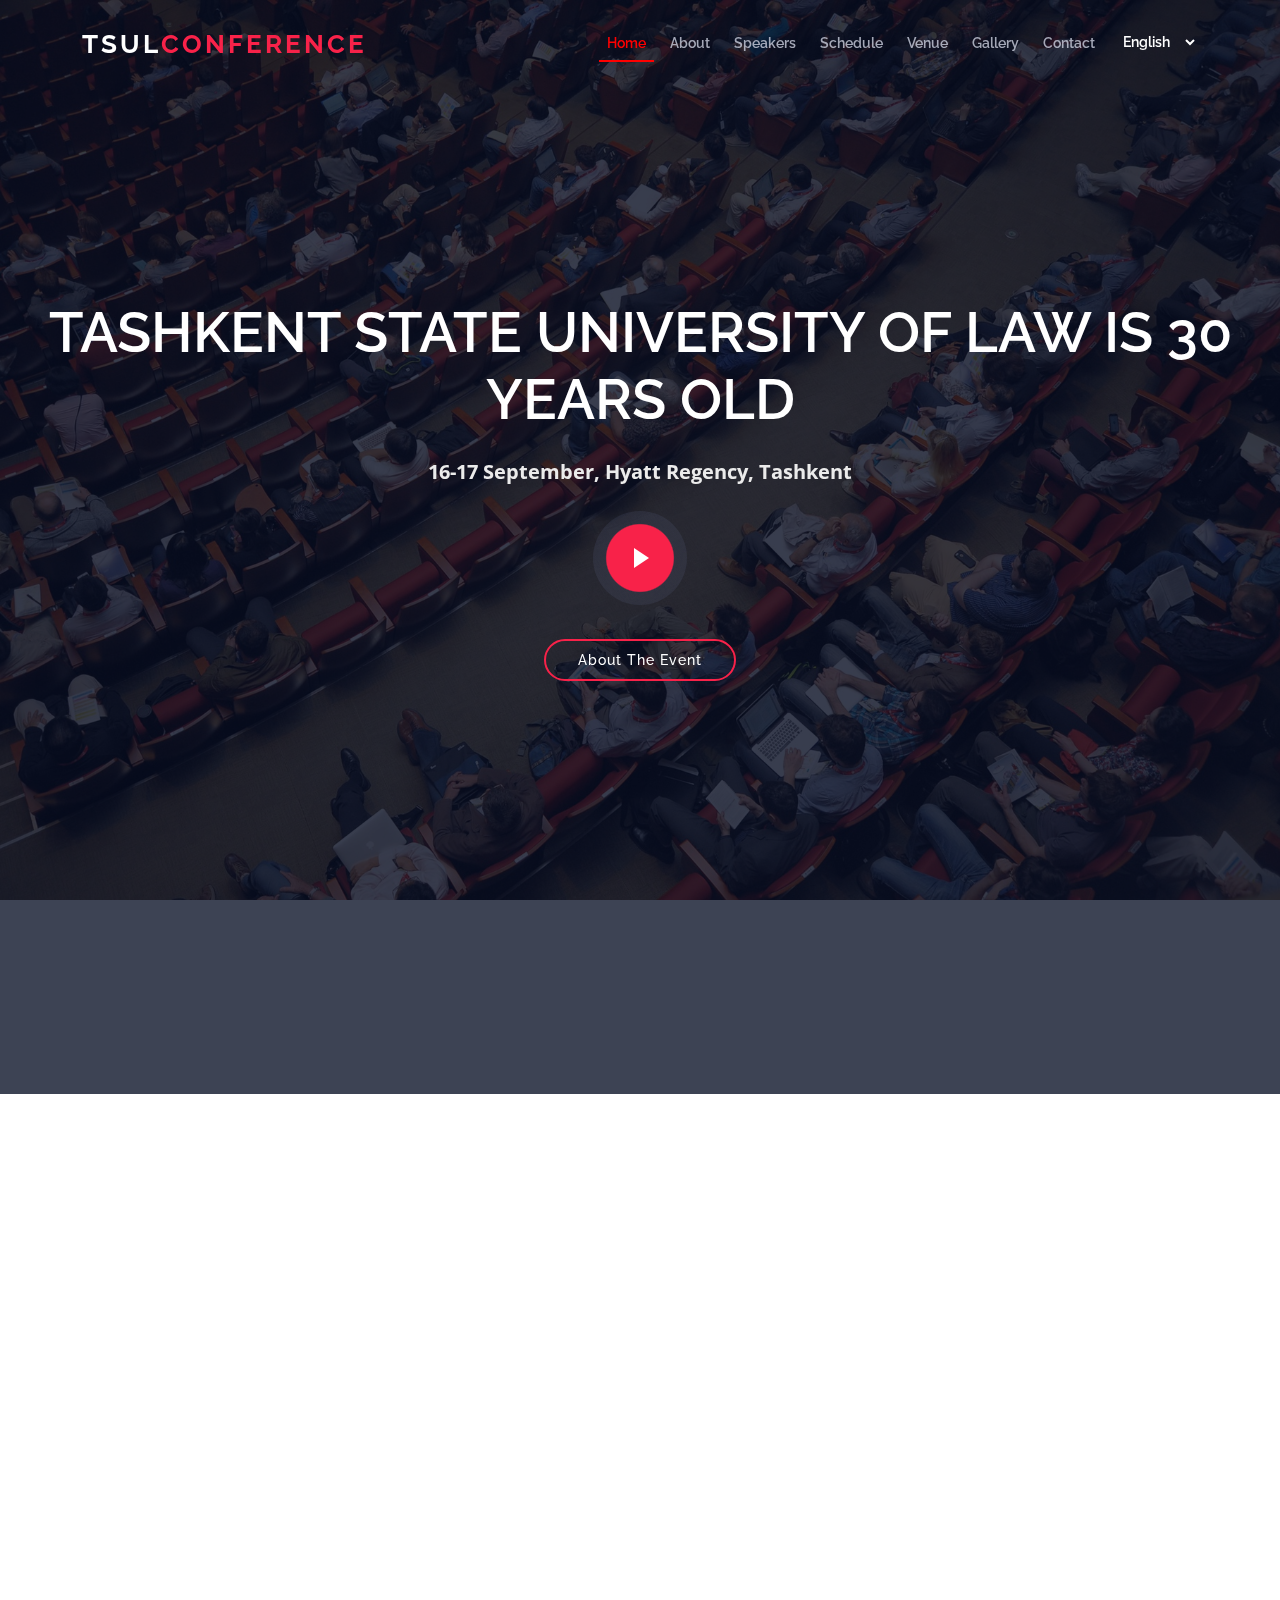
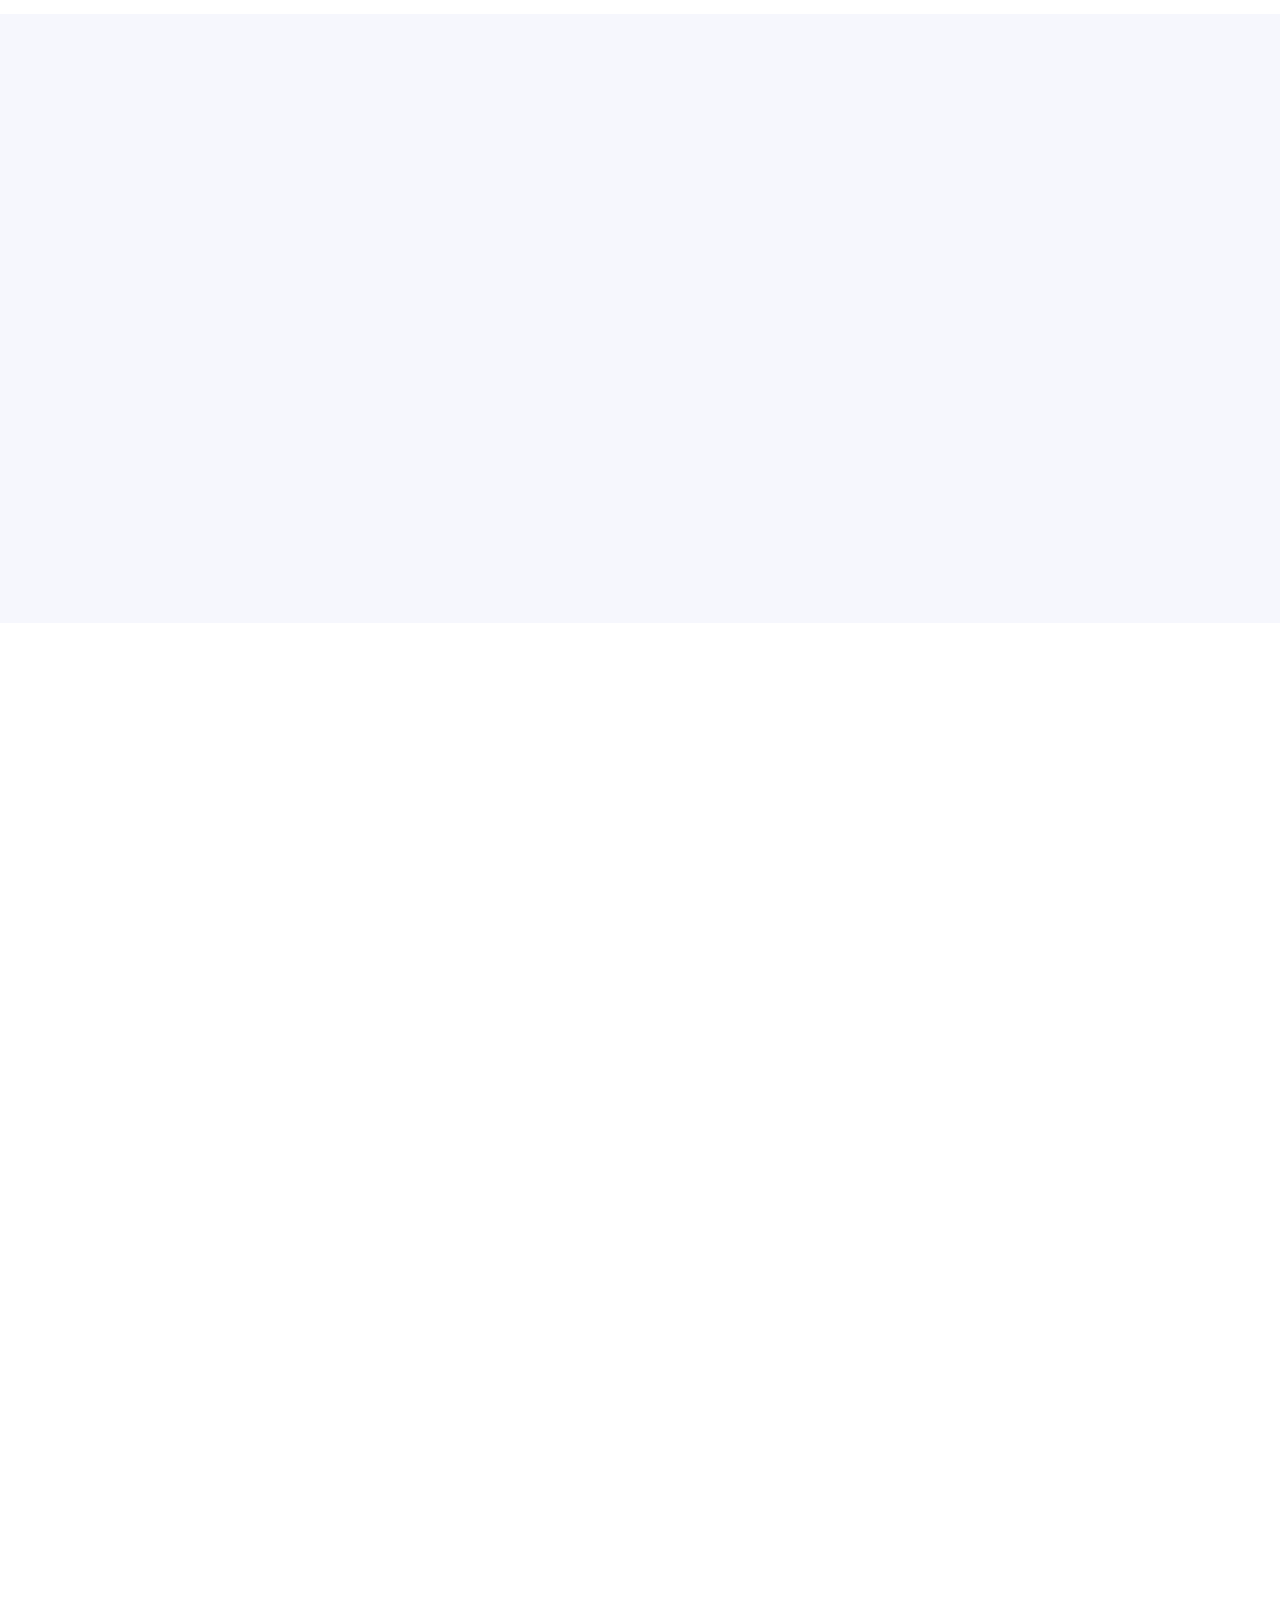
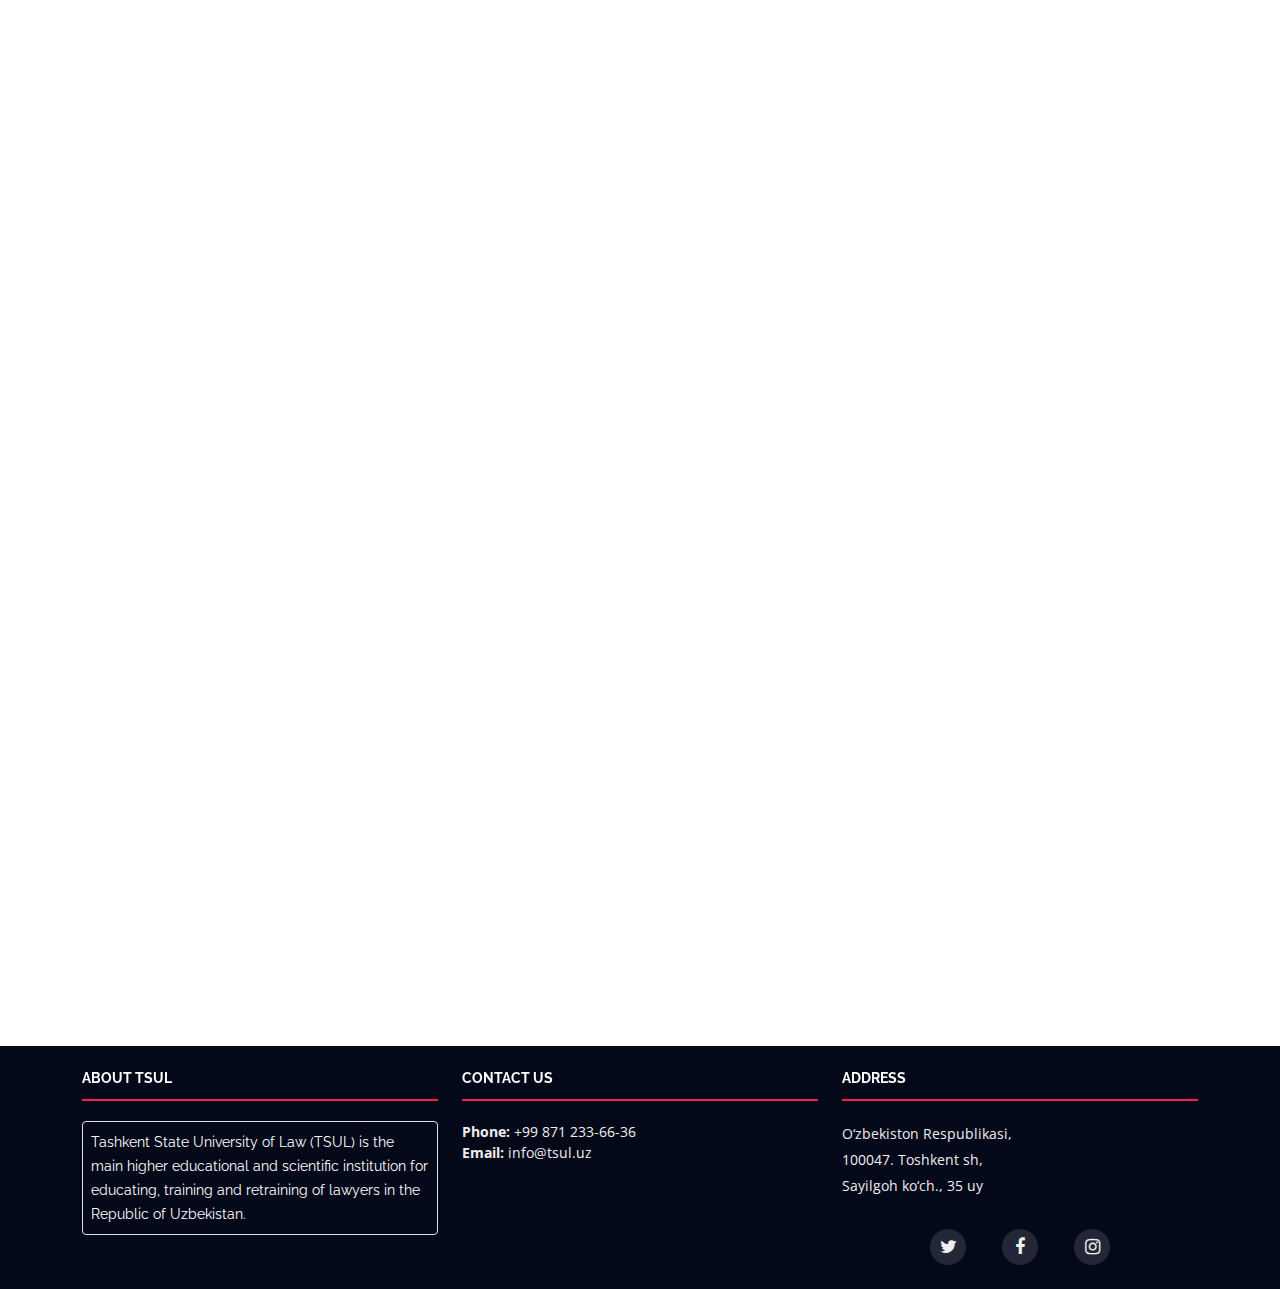
==== index.html @ aee9642d "Select and langs are added" ====
<!DOCTYPE html>
<html lang="en">

<head>
  <meta charset="utf-8">
  <meta content="width=device-width, initial-scale=1.0" name="viewport">

  <title>TSUL Conference</title>
  <meta content="" name="description">
  <meta content="" name="keywords">

  <!-- Google Fonts -->
  <link href="https://fonts.googleapis.com/css?family=Open+Sans:300,300i,400,400i,700,700i|Raleway:300,400,500,700,800" rel="stylesheet">

  <!-- Vendor CSS Files -->
  <!-- <link href="assets/vendor/bootstrap/css/bootstrap.min.css" rel="stylesheet"> -->
  <link rel="stylesheet" href="./assets/bootstrap-5.0.2-dist/css/bootstrap.css">
  <link href="assets/vendor/venobox/venobox.css" rel="stylesheet">
  <link href="assets/vendor/font-awesome/css/font-awesome.min.css" rel="stylesheet">
  <link href="assets/vendor/owl.carousel/assets/owl.carousel.min.css" rel="stylesheet">
  <link href="assets/vendor/aos/aos.css" rel="stylesheet">

  <!-- Template Main CSS File -->
  <link href="assets/css/style.css" rel="stylesheet">

  <!-- =======================================================
  * Template Name: TheEvent - v2.3.1
  * Template URL: https://bootstrapmade.com/theevent-conference-event-bootstrap-template/
  * Author: BootstrapMade.com
  * License: https://bootstrapmade.com/license/
  ======================================================== -->
</head>

<body>

  <!-- ======= Header ======= -->
  <header id="header">
    <div class="container">

      <div id="logo" class="pull-left">
        <!-- Uncomment below if you prefer to use a text logo -->
        <h3><a href="index.html">TSUL<span>CONFERENCE</span></a></h3>
       
      </div>

      <nav id="nav-menu-container">
        <ul class="nav-menu">
          <li class="menu-active"><a href="index.html" id="homeNav">Home</a></li>
          <li><a href="#about" id="aboutNav">About</a></li>
          <li><a href="#speakers" id="speakerNav">Speakers</a></li>
          <li><a href="#schedule" id="scheduleNav">Schedule</a></li>
          <li><a href="#venue" id="venueNav">Venue</a></li>
          <li><a href="#gallery" id="galleryNav">Gallery</a></li>
          <!-- <li><a href="#supporters">Sponsors</a></li> -->
          <li><a href="#footer" id="contactNav">Contact</a></li> 

          <li><select class="rounded bg-transparent border-0 text-white"  aria-label="Default select example" onchange="changeLang(this.value)" id="selectLanguage">
            <option class=" rounded bg-danger" value="uz">O'zbek</option>
            <option class=" rounded bg-danger" value="ru">Russian</option>
            <option class=" rounded bg-danger" value="en">English</option>
          </select></li>

        </ul>
      </nav><!-- #nav-menu-container -->
    </div>
  </header><!-- End Header -->

  <!-- ======= Intro Section ======= -->
  <section id="intro">
    <div class="intro-container" data-aos="zoom-in" data-aos-delay="100">
      <h1 class="mb-4 pb-0" id="holidayBigtext">Tashkent State University of Law<br>is 30 years old</h1>
      <p class="mb-4 pb-0" id="holidayDate">16-17 September, Hyatt Regency, Tashkent</p>
      <a href="https://www.youtube.com/watch?v=pQNcN8_M3XE" class="venobox play-btn mb-4" data-vbtype="video" data-autoplay="true"></a>
      <a href="#about" class="about-btn scrollto" id="aboutTheEvent">About The Event</a>
    </div>
  </section><!-- End Intro Section -->

  <main id="main">

    <!-- ======= About Section ======= -->
    <section id="about">
      <div class="container" data-aos="fade-up">
        <div class="row">
          <div class="col-lg-6">
            <h2 id="aboutTheEvent2">About The Event</h2>
            <p id="eventInfo"></p>
          </div>
          <div class="col-lg-3">
            <h3 id="where">Where</h3>
            <p id="1"> Hyatt Regency, Tashkent 100017</p>
          </div>
          <div class="col-lg-3">
            <h3 id="2">When</h3>
            <p>Monday to Wednesday<br>16-17 September</p>
          </div>
        </div>
      </div>
    </section><!-- End About Section -->

    <!-- ======= Speakers Section ======= -->
    <section id="speakers">
      <div class="container" data-aos="fade-up">
        <div class="section-header">
          <h2>Event Speakers</h2>
          <p>Here are some of our speakers</p>
        </div>

        <div class="row" id="listSpeaker">
<!--          <div class="col-12 col-md-4 col-lg-3 col-xl-3">-->
<!--            <div class="speaker" data-aos="fade-up" data-aos-delay="100">-->
<!--              <img src="assets/img/speakers/1.jpg" alt="Speaker 1" class="img-fluid">-->
<!--              <div class="details">-->
<!--                <h3><a href="speaker-details.html">Q-Man Ban</a></h3>-->
<!--                <p>Speaker</p>-->
<!--              -->
<!--              </div>-->
<!--            </div>-->
<!--          </div>-->
<!--          <div class="col-12 col-md-4 col-lg-3 col-xl-3">-->
<!--            <div class="speaker" data-aos="fade-up" data-aos-delay="200">-->
<!--              <img src="assets/img/speakers/2.jpg" alt="Speaker 2" class="img-fluid">-->
<!--              <div class="details">-->
<!--                <h3><a href="speaker-details2.html">DR. Gerd Droesse</a></h3>-->
<!--                <p>Speaker</p>-->
<!--               -->
<!--              </div>-->
<!--            </div>-->
<!--          </div>-->
<!--          <div class="col-12 col-md-4 col-lg-3 col-xl-3">-->
<!--            <div class="speaker" data-aos="fade-up" data-aos-delay="300">-->
<!--              <img src="assets/img/speakers/3.jpg" alt="Speaker 3" class="img-fluid">-->
<!--              <div class="details">-->
<!--                <h3><a href="speaker-details3.html">Marc Bungenberg</a></h3>-->
<!--                <p>Speaker</p>-->
<!--               -->
<!--              </div>-->
<!--            </div>-->
<!--          </div>-->
<!--          <div class="col-12 col-md-4 col-lg-3 col-xl-3">-->
<!--            <div class="speaker" data-aos="fade-up" data-aos-delay="100">-->
<!--              <img src="assets/img/speakers/4.jpg" alt="Speaker 4" class="img-fluid">-->
<!--              <div class="details">-->
<!--                <h3><a href="speaker-details4.html">Damian Cyman</a></h3>-->
<!--                <p>Speaker</p>-->
<!--               -->
<!--              </div>-->
<!--            </div>-->
<!--          </div>-->
<!--          <div class="col-12 col-md-4 col-lg-3 col-xl-3">-->
<!--            <div class="speaker" data-aos="fade-up" data-aos-delay="200">-->
<!--              <img src="assets/img/speakers/5.jpg" alt="Speaker 5" class="img-fluid">-->
<!--              <div class="details">-->
<!--                <h3><a href="speaker-details5.html">Thomas Cheng </a></h3>-->
<!--                <p>Speaker</p>-->
<!--                -->
<!--              </div>-->
<!--            </div>-->
<!--          </div>-->

<!--          <div class="col-12 col-md-4 col-lg-3 col-xl-3">-->
<!--            <div class="speaker" data-aos="fade-up" data-aos-delay="300">-->
<!--              <img src="assets/img/speakers/6.jpg" alt="Speaker 6" class="img-fluid">-->
<!--              <div class="details">-->
<!--                <h3><a href="speaker-details6.html">Edward Juchniewicz </a></h3>-->
<!--                <p>Speaker</p>-->
<!--               -->
<!--              </div>-->
<!--            </div>-->
<!--          </div>-->

<!--          <div class="col-12 col-md-4 col-lg-3 col-xl-3">-->
<!--            <div class="speaker" data-aos="fade-up" data-aos-delay="300">-->
<!--              <img src="assets/img/speakers/7.jpg" alt="Speaker 6" class="img-fluid">-->
<!--              <div class="details">-->
<!--                <h3><a href="speaker-details7.html">Joerg Pudelka</a></h3>-->
<!--                <p>Speaker</p>-->
<!--               -->
<!--              </div>-->
<!--            </div>-->
<!--          </div>-->

<!--          <div class="col-12 col-md-4 col-lg-3 col-xl-3">-->
<!--            <div class="speaker" data-aos="fade-up" data-aos-delay="300">-->
<!--              <img src="assets/img/speakers/8.jpg" alt="Speaker 6" class="img-fluid">-->
<!--              <div class="details">-->
<!--                <h3><a href="speaker-details8.html">Ismailov Bakhodir</a></h3>-->
<!--                <p>Speaker</p>-->
<!--               -->
<!--              </div>-->
<!--            </div>-->
<!--          </div>-->

<!--          <div class="col-12 col-md-4 col-lg-3 col-xl-3">-->
<!--            <div class="speaker" data-aos="fade-up" data-aos-delay="300">-->
<!--              <img src="assets/img/speakers/9.jpg" alt="Speaker 6" class="img-fluid">-->
<!--              <div class="details">-->
<!--                <h3><a href="speaker-details9.html">Rakhmonkulova Nilufar</a></h3>-->
<!--                <p>Speaker</p>-->
<!--               -->
<!--              </div>-->
<!--            </div>-->
<!--          </div>-->

<!--          <div class="col-12 col-md-4 col-lg-3 col-xl-3">-->
<!--            <div class="speaker" data-aos="fade-up" data-aos-delay="300">-->
<!--              <img src="assets/img/speakers/10.jpg" alt="Speaker 6" class="img-fluid">-->
<!--              <div class="details">-->
<!--                <h3><a href="speaker-details10.html">Saydullaev Shakhzod</a></h3>-->
<!--                <p>Speaker</p>-->
<!--               -->
<!--              </div>-->
<!--            </div>-->
<!--          </div>-->

<!--          <div class="col-12 col-md-4 col-lg-3 col-xl-3">-->
<!--            <div class="speaker" data-aos="fade-up" data-aos-delay="300">-->
<!--              <img src="assets/img/speakers/11.jpg" alt="Speaker 6" class="img-fluid">-->
<!--              <div class="details">-->
<!--                <h3><a href="speaker-details11.html">Sardor Bozarov</a></h3>-->
<!--                <p>Speaker</p>-->
<!--               -->
<!--              </div>-->
<!--            </div>-->
<!--          </div>-->

        </div>
      </div>

    </section><!-- End Speakers Section -->

    <!-- ======= Schedule Section ======= -->
    <section id="schedule" class="section-with-bg">
      <div class="container" data-aos="fade-up">
        <div class="section-header">
          <h2>Event Schedule</h2>
          <p>Here is our event schedule</p>
        </div>

        <ul class="nav nav-tabs" role="tablist" data-aos="fade-up" data-aos-delay="100">
          <li class="nav-item">
            <a class="nav-link active" href="#day-1" role="tab" data-toggle="tab">Day 1</a>
          </li>
          <li class="nav-item">
            <a class="nav-link" href="#day-2" role="tab" data-toggle="tab">Day 2</a>
          </li>
          <!-- <li class="nav-item">
            <a class="nav-link" href="#day-3" role="tab" data-toggle="tab">Day 3</a>
          </li> -->
        </ul>

        <h3 class="sub-heading">Voluptatem nulla veniam soluta et corrupti consequatur neque eveniet officia. Eius
          necessitatibus voluptatem quis labore perspiciatis quia.</h3>

        <div class="tab-content row justify-content-center" data-aos="fade-up" data-aos-delay="200">

          <!-- Schdule Day 1 -->
          <div role="tabpanel" class="col-lg-9 tab-pane fade show active" id="day-1">

            <a href="speaker_speech.html" class="row schedule-item">
              <div class="col-md-2"><time>00:00 AM</time></div>
              <div class="col-md-10">
                <h4>Registration</h4>
                <p>00::00</p>
              </div>
            </a>        
         

            <a href="speaker_speech.html" class="row schedule-item">
              <div class="col-md-2"><time>00:00 AM</time></div>
              <div class="col-md-10">
                <div class="speaker">
                  <img style="width: 44px !important; height: 44px; !important" src="./assets/img/speaker_speevh.png" alt="Brenden Legros">
                </div>
                <h4>Unknown<span>Unknown</span></h4>
                <p>Unknown</p>
              </div>
            </a>          

          </div>
          <!-- End Schdule Day 1 -->

          <!-- Schdule Day 2 -->
          <div role="tabpanel" class="col-lg-9  tab-pane fade" id="day-2">

            <!-- <a href="speaker_speech.html" class="row schedule-item">
              <div class="col-md-2"><time>09:30 AM</time></div>
              <div class="col-md-10">
                <h4>Registration</h4>
                <p>Fugit voluptas iusto maiores temporibus autem numquam magnam.</p>
              </div>
            </a>

            <a href="speaker_speech.html" class="row schedule-item">
              <div class="col-md-2"><time>10:00 AM</time></div>
              <div class="col-md-10">
                <div class="speaker">
                  <img src="assets/img/speakers/1.jpg" alt="Brenden Legros">
                </div>
                <h4>Keynote <span>Brenden Legros</span></h4>
                <p>Facere provident incidunt quos voluptas.</p>
              </div>
            </a>   -->

          </div>
          <!-- End Schdule Day 2 -->

          <!-- Schdule Day 3 -->
          <!-- <div role="tabpanel" class="col-lg-9  tab-pane fade" id="day-3">

            <div class="row schedule-item">
              <div class="col-md-2"><time>10:00 AM</time></div>
              <div class="col-md-10">
                <div class="speaker">
                  <img src="assets/img/speakers/2.jpg" alt="Hubert Hirthe">
                </div>
                <h4>Et voluptatem iusto dicta nobis. <span>Hubert Hirthe</span></h4>
                <p>Maiores dignissimos neque qui cum accusantium ut sit sint inventore.</p>
              </div>
            </div>

            <div class="row schedule-item">
              <div class="col-md-2"><time>11:00 AM</time></div>
              <div class="col-md-10">
                <div class="speaker">
                  <img src="assets/img/speakers/3.jpg" alt="Cole Emmerich">
                </div>
                <h4>Explicabo et rerum quis et ut ea. <span>Cole Emmerich</span></h4>
                <p>Veniam accusantium laborum nihil eos eaque accusantium aspernatur.</p>
              </div>
            </div>

            <div class="row schedule-item">
              <div class="col-md-2"><time>12:00 AM</time></div>
              <div class="col-md-10">
                <div class="speaker">
                  <img src="assets/img/speakers/1.jpg" alt="Brenden Legros">
                </div>
                <h4>Libero corrupti explicabo itaque. <span>Brenden Legros</span></h4>
                <p>Facere provident incidunt quos voluptas.</p>
              </div>
            </div>

            <div class="row schedule-item">
              <div class="col-md-2"><time>02:00 PM</time></div>
              <div class="col-md-10">
                <div class="speaker">
                  <img src="assets/img/speakers/4.jpg" alt="Jack Christiansen">
                </div>
                <h4>Qui non qui vel amet culpa sequi. <span>Jack Christiansen</span></h4>
                <p>Nam ex distinctio voluptatem doloremque suscipit iusto.</p>
              </div>
            </div>

            <div class="row schedule-item">
              <div class="col-md-2"><time>03:00 PM</time></div>
              <div class="col-md-10">
                <div class="speaker">
                  <img src="assets/img/speakers/5.jpg" alt="Alejandrin Littel">
                </div>
                <h4>Quos ratione neque expedita asperiores. <span>Alejandrin Littel</span></h4>
                <p>Eligendi quo eveniet est nobis et ad temporibus odio quo.</p>
              </div>
            </div>

            <div class="row schedule-item">
              <div class="col-md-2"><time>04:00 PM</time></div>
              <div class="col-md-10">
                <div class="speaker">
                  <img src="assets/img/speakers/6.jpg" alt="Willow Trantow">
                </div>
                <h4>Quo qui praesentium nesciunt <span>Willow Trantow</span></h4>
                <p>Voluptatem et alias dolorum est aut sit enim neque veritatis.</p>
              </div>
            </div>

          </div> -->
          <!-- End Schdule Day 2 -->

        </div>

      </div>

    </section>
    <!-- End Schedule Section -->

    <!-- ======= Venue Section ======= -->
    <section id="venue">

      <div class="container-fluid" data-aos="fade-up">

        <div class="section-header">
          <h2>Event Venue</h2>
          <p>Event venue location info and gallery</p>
        </div>

        <div class="col-lg-12 venue-map">            
          <iframe src="https://www.google.com/maps/embed?pb=!1m14!1m8!1m3!1d11986.634792137875!2d69.2781143!3d41.3162879!3m2!1i1024!2i768!4f13.1!3m3!1m2!1s0x0%3A0x324fb78013c57369!2sHyatt%20Regency%20Tashkent!5e0!3m2!1sen!2s!4v1631635270208!5m2!1sen!2s" width="600" height="450" style="border:0;" allowfullscreen="" loading="lazy"></iframe>
        </div>

      </div>

      <div class="container-fluid venue-gallery-container" data-aos="fade-up" data-aos-delay="100">
        <div class="row no-gutters">

          <div class="col-lg-3 col-md-4">
            <div class="venue-gallery">
              <a href="assets/img/venue-gallery/1.jpg" class="venobox" data-gall="venue-gallery">
                <img src="assets/img/venue-gallery/1.jpg" alt="" class="img-fluid">
              </a>
            </div>
          </div>

          <div class="col-lg-3 col-md-4">
            <div class="venue-gallery">
              <a href="assets/img/venue-gallery/2.jpg" class="venobox" data-gall="venue-gallery">
                <img src="assets/img/venue-gallery/2.jpg" alt="" class="img-fluid">
              </a>
            </div>
          </div>

          <div class="col-lg-3 col-md-4">
            <div class="venue-gallery">
              <a href="assets/img/venue-gallery/3.jpg" class="venobox" data-gall="venue-gallery">
                <img src="assets/img/venue-gallery/3.jpg" alt="" class="img-fluid">
              </a>
            </div>
          </div>

          <div class="col-lg-3 col-md-4">
            <div class="venue-gallery">
              <a href="assets/img/venue-gallery/4.jpg" class="venobox" data-gall="venue-gallery">
                <img src="assets/img/venue-gallery/4.jpg" alt="" class="img-fluid">
              </a>
            </div>
          </div>

          <div class="col-lg-3 col-md-4">
            <div class="venue-gallery">
              <a href="assets/img/venue-gallery/5.jpg" class="venobox" data-gall="venue-gallery">
                <img src="assets/img/venue-gallery/5.jpg" alt="" class="img-fluid">
              </a>
            </div>
          </div>

          <div class="col-lg-3 col-md-4">
            <div class="venue-gallery">
              <a href="assets/img/venue-gallery/6.jpg" class="venobox" data-gall="venue-gallery">
                <img src="assets/img/venue-gallery/6.jpg" alt="" class="img-fluid">
              </a>
            </div>
          </div>

          <div class="col-lg-3 col-md-4">
            <div class="venue-gallery">
              <a href="assets/img/venue-gallery/7.jpg" class="venobox" data-gall="venue-gallery">
                <img src="assets/img/venue-gallery/7.jpg" alt="" class="img-fluid">
              </a>
            </div>
          </div>

          <div class="col-lg-3 col-md-4">
            <div class="venue-gallery">
              <a href="assets/img/venue-gallery/8.jpg" class="venobox" data-gall="venue-gallery">
                <img src="assets/img/venue-gallery/8.jpg" alt="" class="img-fluid">
              </a>
            </div>
          </div>

        </div>
      </div>
    
<!--       
      <div class="row no-gutters">          
        <div class="col-lg-12 venue-info">
          <div class="row justify-content-center">
            <div class="col-11 col-lg-8">
              <h3>Downtown Conference Center, New York</h3>
              <p>Iste nobis eum sapiente sunt enim dolores labore accusantium autem. Cumque beatae ipsam. Est quae sit qui voluptatem corporis velit. Qui maxime accusamus possimus. Consequatur sequi et ea suscipit enim nesciunt quia velit.</p>
            </div>
          </div>
        </div>
      </div> -->


    </section><!-- End Venue Section -->

   

    <!-- ======= Gallery Section ======= -->
    <section id="gallery">

      <div class="container" data-aos="fade-up">
        <div class="section-header">
          <h2>Gallery</h2>
          <p>Check our gallery from the recent events</p>
        </div>
      </div>

      <div class="owl-carousel gallery-carousel" data-aos="fade-up" data-aos-delay="100">
        <a href="assets/img/gallery/1.jpg" class="venobox img-fluid" data-gall="gallery-carousel"><img src="assets/img/gallery/1.jpg" alt=""></a>
        <a href="assets/img/gallery/2.jpg" class="venobox img-fluid" data-gall="gallery-carousel"><img src="assets/img/gallery/2.jpg" alt=""></a>
        <a href="assets/img/gallery/3.jpg" class="venobox img-fluid" data-gall="gallery-carousel"><img src="assets/img/gallery/3.jpg" alt=""></a>
        <a href="assets/img/gallery/4.jpg" class="venobox img-fluid" data-gall="gallery-carousel"><img src="assets/img/gallery/4.jpg" alt=""></a>
        <a href="assets/img/gallery/5.jpg" class="venobox img-fluid" data-gall="gallery-carousel"><img src="assets/img/gallery/5.jpg" alt=""></a>
        <a href="assets/img/gallery/6.jpg" class="venobox img-fluid" data-gall="gallery-carousel"><img src="assets/img/gallery/6.jpg" alt=""></a>
        <a href="assets/img/gallery/7.jpg" class="venobox img-fluid" data-gall="gallery-carousel"><img src="assets/img/gallery/7.jpg" alt=""></a>
        <a href="assets/img/gallery/8.jpg" class="venobox img-fluid" data-gall="gallery-carousel"><img src="assets/img/gallery/8.jpg" alt=""></a>
      </div>

    </section><!-- End Gallery Section -->

    <!-- ======= Supporters Section ======= -->
    <!-- <section id="supporters" class="section-with-bg">

      <div class="container" data-aos="fade-up">
        <div class="section-header">
          <h2>Sponsors</h2>
        </div>

        <div class="row no-gutters supporters-wrap clearfix" data-aos="zoom-in" data-aos-delay="100">

          <div class="col-lg-3 col-md-4 col-xs-6">
            <div class="supporter-logo">
              <img src="assets/img/supporters/1.png" class="img-fluid" alt="">
            </div>
          </div>

          <div class="col-lg-3 col-md-4 col-xs-6">
            <div class="supporter-logo">
              <img src="assets/img/supporters/2.png" class="img-fluid" alt="">
            </div>
          </div>

          <div class="col-lg-3 col-md-4 col-xs-6">
            <div class="supporter-logo">
              <img src="assets/img/supporters/3.png" class="img-fluid" alt="">
            </div>
          </div>

          <div class="col-lg-3 col-md-4 col-xs-6">
            <div class="supporter-logo">
              <img src="assets/img/supporters/4.png" class="img-fluid" alt="">
            </div>
          </div>

          <div class="col-lg-3 col-md-4 col-xs-6">
            <div class="supporter-logo">
              <img src="assets/img/supporters/5.png" class="img-fluid" alt="">
            </div>
          </div>

          <div class="col-lg-3 col-md-4 col-xs-6">
            <div class="supporter-logo">
              <img src="assets/img/supporters/6.png" class="img-fluid" alt="">
            </div>
          </div>

          <div class="col-lg-3 col-md-4 col-xs-6">
            <div class="supporter-logo">
              <img src="assets/img/supporters/7.png" class="img-fluid" alt="">
            </div>
          </div>

          <div class="col-lg-3 col-md-4 col-xs-6">
            <div class="supporter-logo">
              <img src="assets/img/supporters/8.png" class="img-fluid" alt="">
            </div>
          </div>

        </div>

      </div>

    </section> -->
    <!-- End Sponsors Section -->

    <!-- =======  F.A.Q Section ======= -->
    <section id="faq">

      <div class="container" data-aos="fade-up">

        <div class="section-header">
          <h2>F.A.Q </h2>
        </div>

        <div class="row justify-content-center" data-aos="fade-up" data-aos-delay="100">
          <div class="col-lg-9">
            <ul id="faq-list">

              <li>
                <a data-toggle="collapse" class="collapsed" href="#faq1">Non consectetur a erat nam at lectus urna duis? <i class="fa fa-minus-circle"></i></a>
                <div id="faq1" class="collapse" data-parent="#faq-list">
                  <p>
                    Feugiat pretium nibh ipsum consequat. Tempus iaculis urna id volutpat lacus laoreet non curabitur gravida. Venenatis lectus magna fringilla urna porttitor rhoncus dolor purus non.
                  </p>
                </div>
              </li>

              <li>
                <a data-toggle="collapse" href="#faq2" class="collapsed">Feugiat scelerisque varius morbi enim nunc faucibus a pellentesque? <i class="fa fa-minus-circle"></i></a>
                <div id="faq2" class="collapse" data-parent="#faq-list">
                  <p>
                    Dolor sit amet consectetur adipiscing elit pellentesque habitant morbi. Id interdum velit laoreet id donec ultrices. Fringilla phasellus faucibus scelerisque eleifend donec pretium. Est pellentesque elit ullamcorper dignissim. Mauris ultrices eros in cursus turpis massa tincidunt dui.
                  </p>
                </div>
              </li>

              <li>
                <a data-toggle="collapse" href="#faq3" class="collapsed">Dolor sit amet consectetur adipiscing elit pellentesque habitant morbi? <i class="fa fa-minus-circle"></i></a>
                <div id="faq3" class="collapse" data-parent="#faq-list">
                  <p>
                    Eleifend mi in nulla posuere sollicitudin aliquam ultrices sagittis orci. Faucibus pulvinar elementum integer enim. Sem nulla pharetra diam sit amet nisl suscipit. Rutrum tellus pellentesque eu tincidunt. Lectus urna duis convallis convallis tellus. Urna molestie at elementum eu facilisis sed odio morbi quis
                  </p>
                </div>
              </li>

              <li>
                <a data-toggle="collapse" href="#faq4" class="collapsed">Ac odio tempor orci dapibus. Aliquam eleifend mi in nulla? <i class="fa fa-minus-circle"></i></a>
                <div id="faq4" class="collapse" data-parent="#faq-list">
                  <p>
                    Dolor sit amet consectetur adipiscing elit pellentesque habitant morbi. Id interdum velit laoreet id donec ultrices. Fringilla phasellus faucibus scelerisque eleifend donec pretium. Est pellentesque elit ullamcorper dignissim. Mauris ultrices eros in cursus turpis massa tincidunt dui.
                  </p>
                </div>
              </li>

              <li>
                <a data-toggle="collapse" href="#faq5" class="collapsed">Tempus quam pellentesque nec nam aliquam sem et tortor consequat? <i class="fa fa-minus-circle"></i></a>
                <div id="faq5" class="collapse" data-parent="#faq-list">
                  <p>
                    Molestie a iaculis at erat pellentesque adipiscing commodo. Dignissim suspendisse in est ante in. Nunc vel risus commodo viverra maecenas accumsan. Sit amet nisl suscipit adipiscing bibendum est. Purus gravida quis blandit turpis cursus in
                  </p>
                </div>
              </li>

              <li>
                <a data-toggle="collapse" href="#faq6" class="collapsed">Tortor vitae purus faucibus ornare. Varius vel pharetra vel turpis nunc eget lorem dolor? <i class="fa fa-minus-circle"></i></a>
                <div id="faq6" class="collapse" data-parent="#faq-list">
                  <p>
                    Laoreet sit amet cursus sit amet dictum sit amet justo. Mauris vitae ultricies leo integer malesuada nunc vel. Tincidunt eget nullam non nisi est sit amet. Turpis nunc eget lorem dolor sed. Ut venenatis tellus in metus vulputate eu scelerisque. Pellentesque diam volutpat commodo sed egestas egestas fringilla phasellus faucibus. Nibh tellus molestie nunc non blandit massa enim nec.
                  </p>
                </div>
              </li>

            </ul>
          </div>
        </div>

      </div>

    </section><!-- End  F.A.Q Section -->



  </main><!-- End #main -->

  <!-- ======= Footer ======= -->
  <footer id="footer">
    <div class="footer-top">
      <div class="container">
        <div class="row">

          <div class="col-12 col-md-6 col-lg-4 footer-info my-4">
            <h4>About TSUL</h4>
            <p class="rounded border m-0 p-2">
              Tashkent State University of Law (TSUL) is the main higher educational and scientific institution for educating, training and retraining of lawyers in the Republic of Uzbekistan.
            </p>          
          </div>

          <div class="col-12 col-md-6 col-lg-4 footer-links my-4">
            <h4>Contact us</h4>
            <strong>Phone:</strong> +99 871 233-66-36<br>
            <strong>Email:</strong> info@tsul.uz<br>
          </div>
      

          <div class="col-12 col-md-6 col-lg-4 footer-contact my-4">
            <h4>address</h4>
            <p>
              O‘zbekiston Respublikasi,<br>
              100047. Toshkent sh, <br>
              Sayilgoh ko‘ch., 35 uy <br>             
            </p>

            <div class="social-links text-center">
              <a href="#" class="twitter mx-3"><i class="fa fa-twitter"></i></a>
              <a href="#" class="facebook mx-3"><i class="fa fa-facebook"></i></a>
              <a href="#" class="instagram mx-3"><i class="fa fa-instagram"></i></a>                  
            </div>

          </div>

        </div>
      </div>
    </div>

  </footer><!-- End  Footer -->

  <a href="#" class="back-to-top"><i class="fa fa-angle-up"></i></a>

  <!-- Vendor JS Files -->
  <script src="assets/vendor/jquery/jquery.min.js"></script>
  <!-- <script src="assets/vendor/bootstrap/js/bootstrap.bundle.min.js"></script> -->
  <script src="./assets/bootstrap-5.0.2-dist/js/bootstrap.js"></script>
  <script src="assets/vendor/jquery.easing/jquery.easing.min.js"></script>
  <script src="assets/vendor/php-email-form/validate.js"></script>
  <script src="assets/vendor/venobox/venobox.min.js"></script>
  <script src="assets/vendor/owl.carousel/owl.carousel.min.js"></script>
  <script src="assets/vendor/superfish/superfish.min.js"></script>
  <script src="assets/vendor/hoverIntent/hoverIntent.js"></script>
  <script src="assets/vendor/aos/aos.js"></script>


  <!-- Template Main JS File -->
  <script src="assets/js/main.js"></script>
  <script src="./assets/query/seakers.js"></script>
  <script>
    if (!localStorage.getItem("language")){
      localStorage.setItem("language","en");
      $("#selectLanguage").val("en");
      speakerList("en")
    }else {
      $("#selectLanguage").val(localStorage.getItem("language"));
      speakerList(localStorage.getItem("language"))
    }

    function changeLang(lang) {
      localStorage.setItem("language",lang);
      window.location.reload();
    }
    function setId(id) {
        localStorage.setItem("speaker-id",id)
    }
  </script>

</body>

</html>
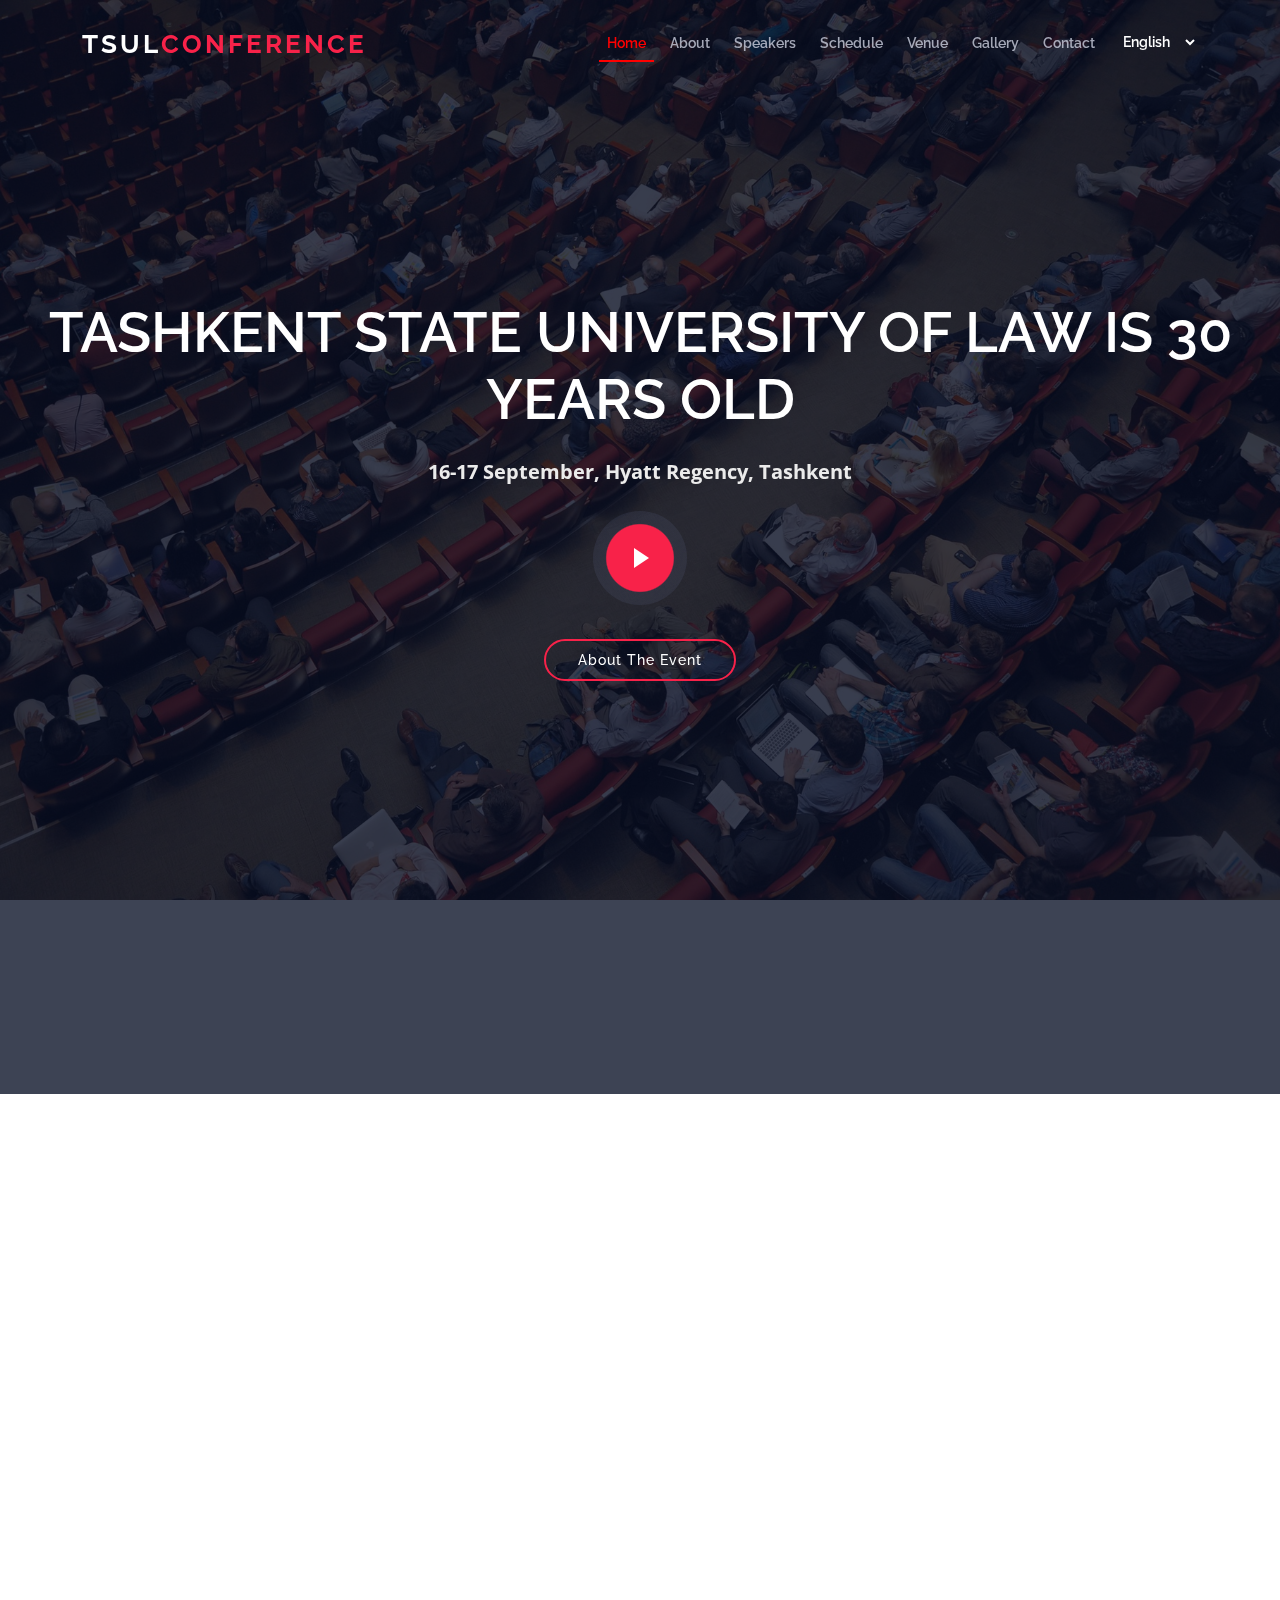
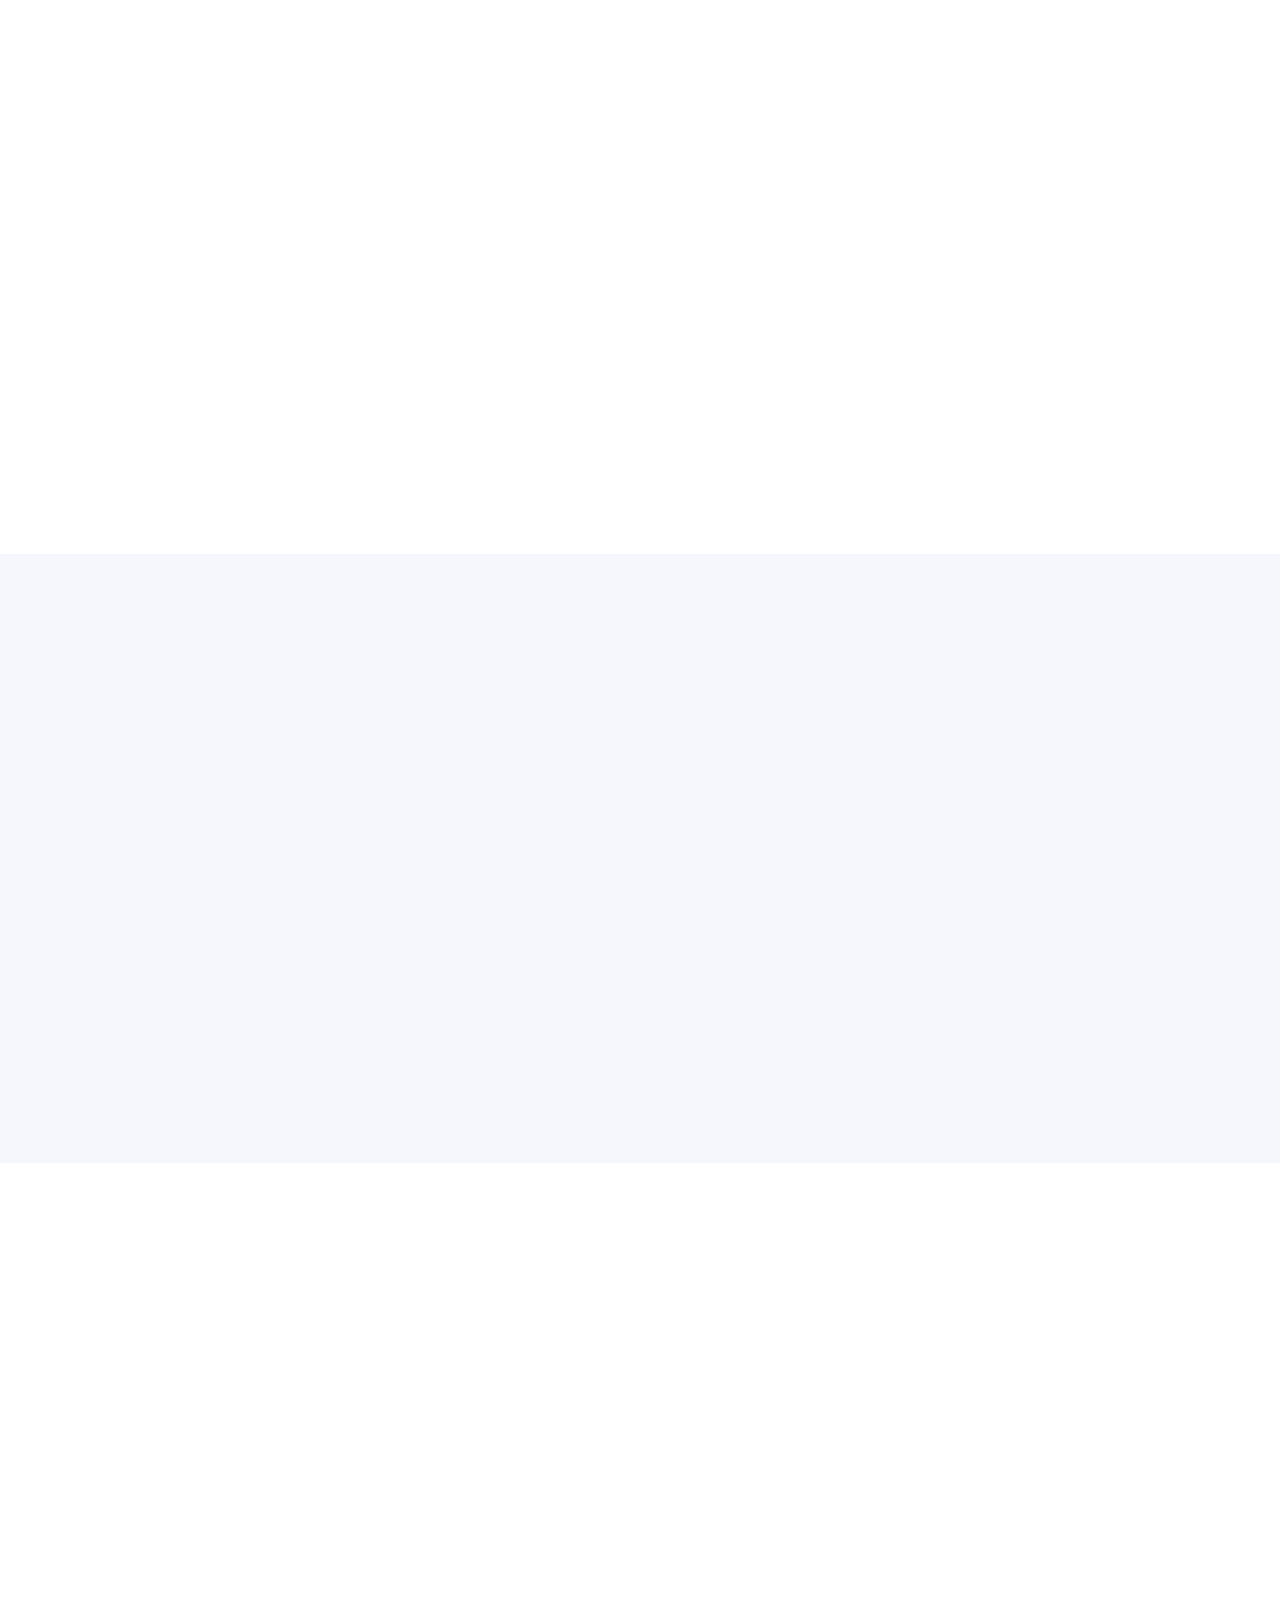
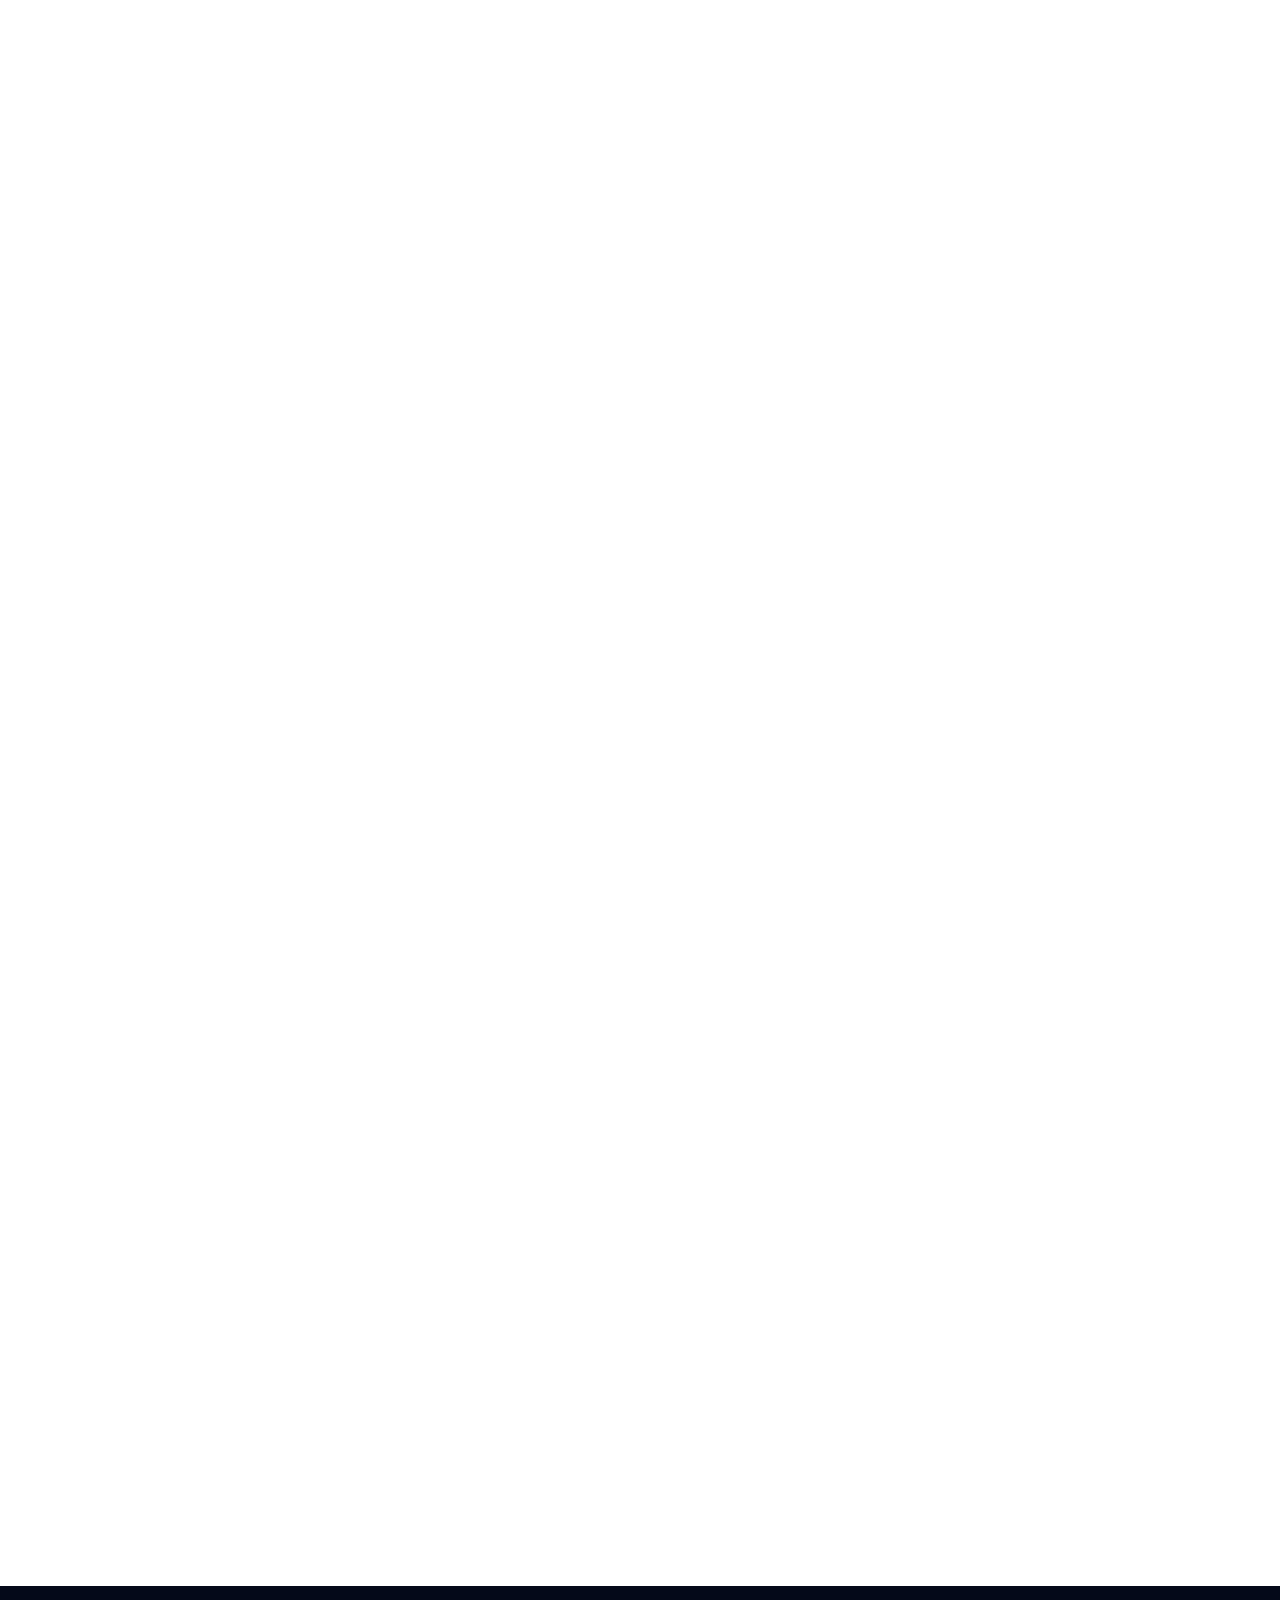
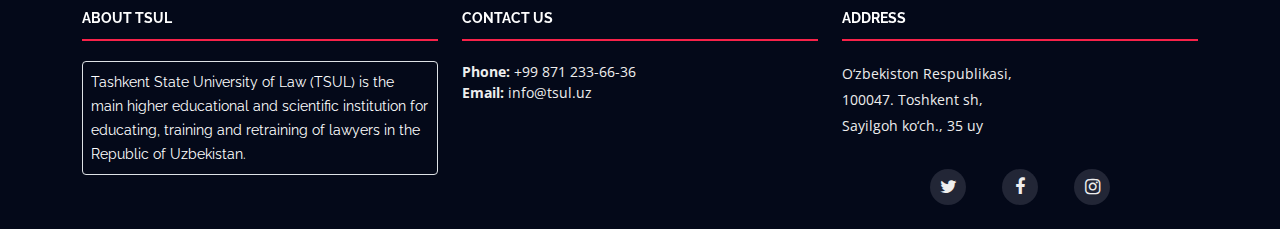
==== commit f3dd5508: "dscsdc" ====
--- a/index.html
+++ b/index.html
@@ -31,7 +31,7 @@
   ======================================================== -->
 </head>
 
-<body>
+<body >
 
   <!-- ======= Header ======= -->
   <header id="header">
@@ -713,16 +713,18 @@
   <!-- Template Main JS File -->
   <script src="assets/js/main.js"></script>
   <script src="./assets/query/seakers.js"></script>
+  <script src="assets/query/static.js"></script>
   <script>
     if (!localStorage.getItem("language")){
       localStorage.setItem("language","en");
       $("#selectLanguage").val("en");
       speakerList("en")
+      staticWords("en")
     }else {
       $("#selectLanguage").val(localStorage.getItem("language"));
-      speakerList(localStorage.getItem("language"))
+      speakerList(localStorage.getItem("language"));
+      staticWords(localStorage.getItem("language"))
     }
-
     function changeLang(lang) {
       localStorage.setItem("language",lang);
       window.location.reload();
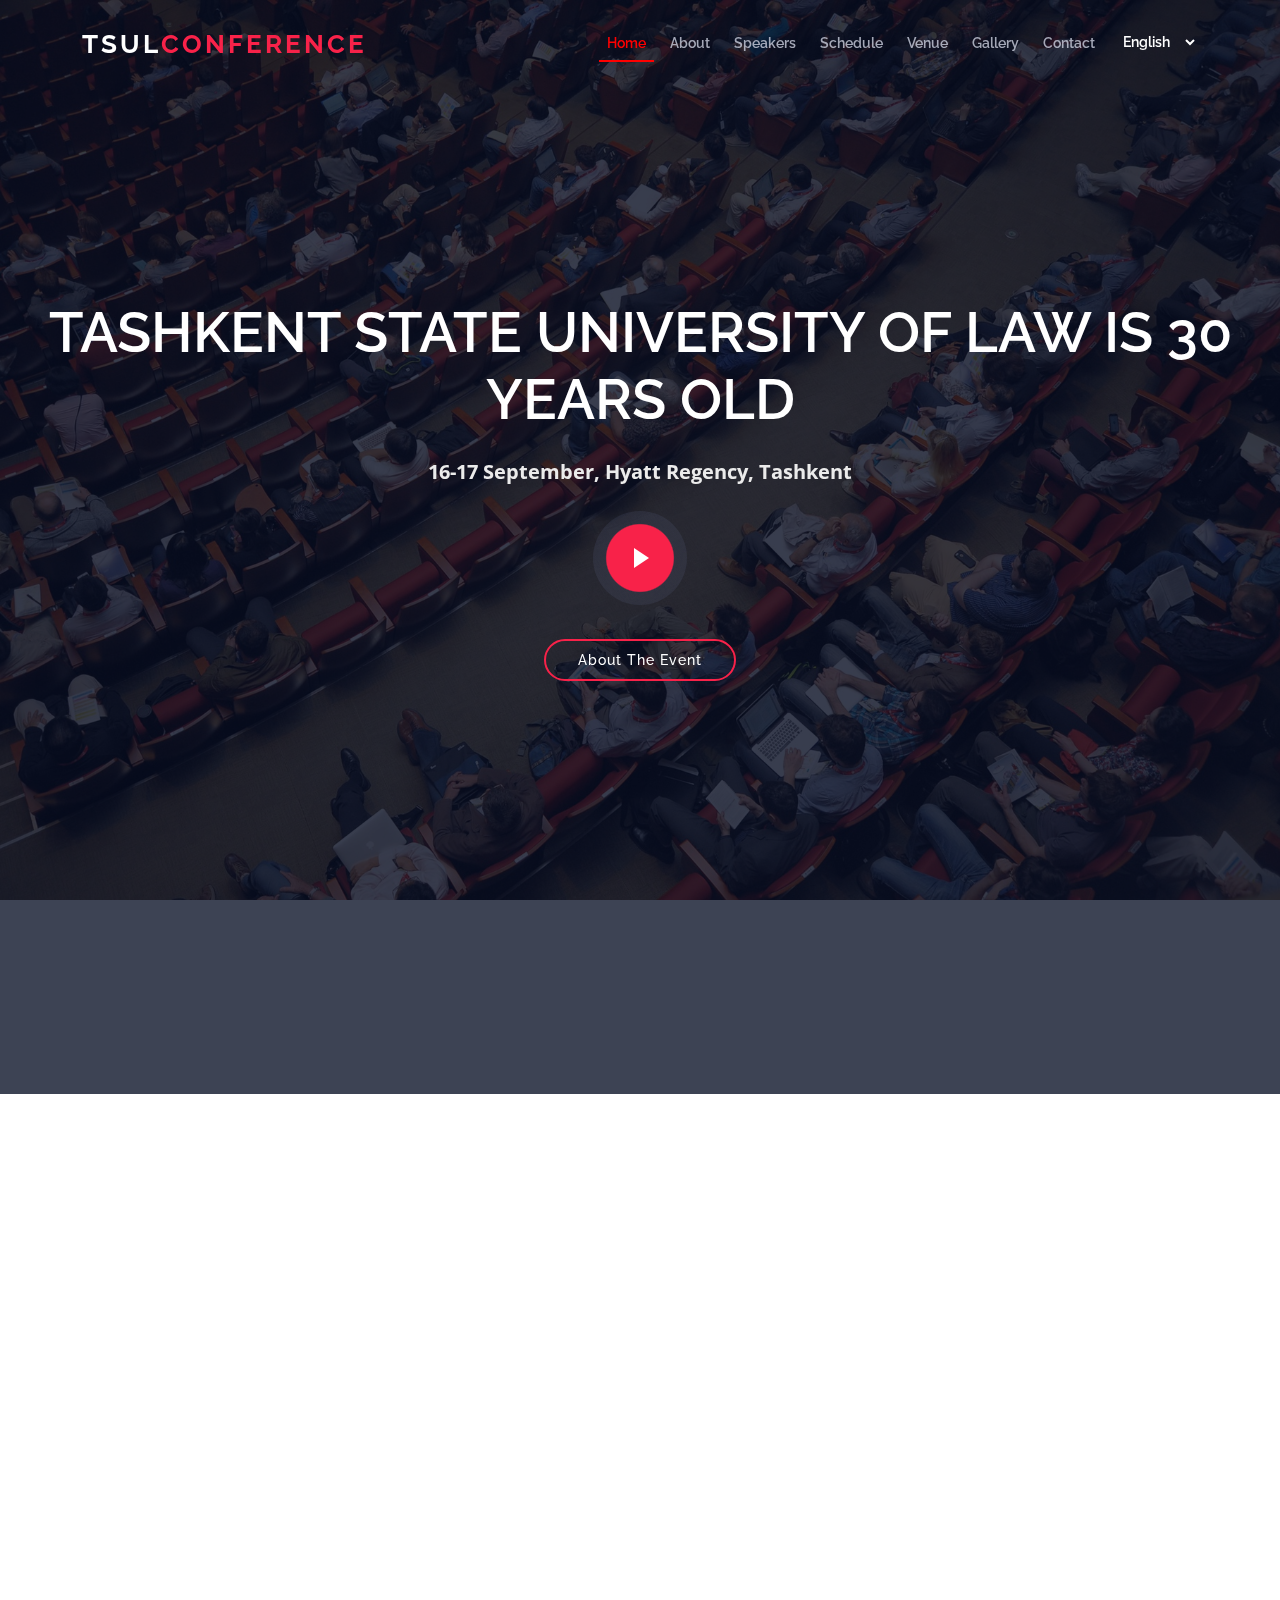
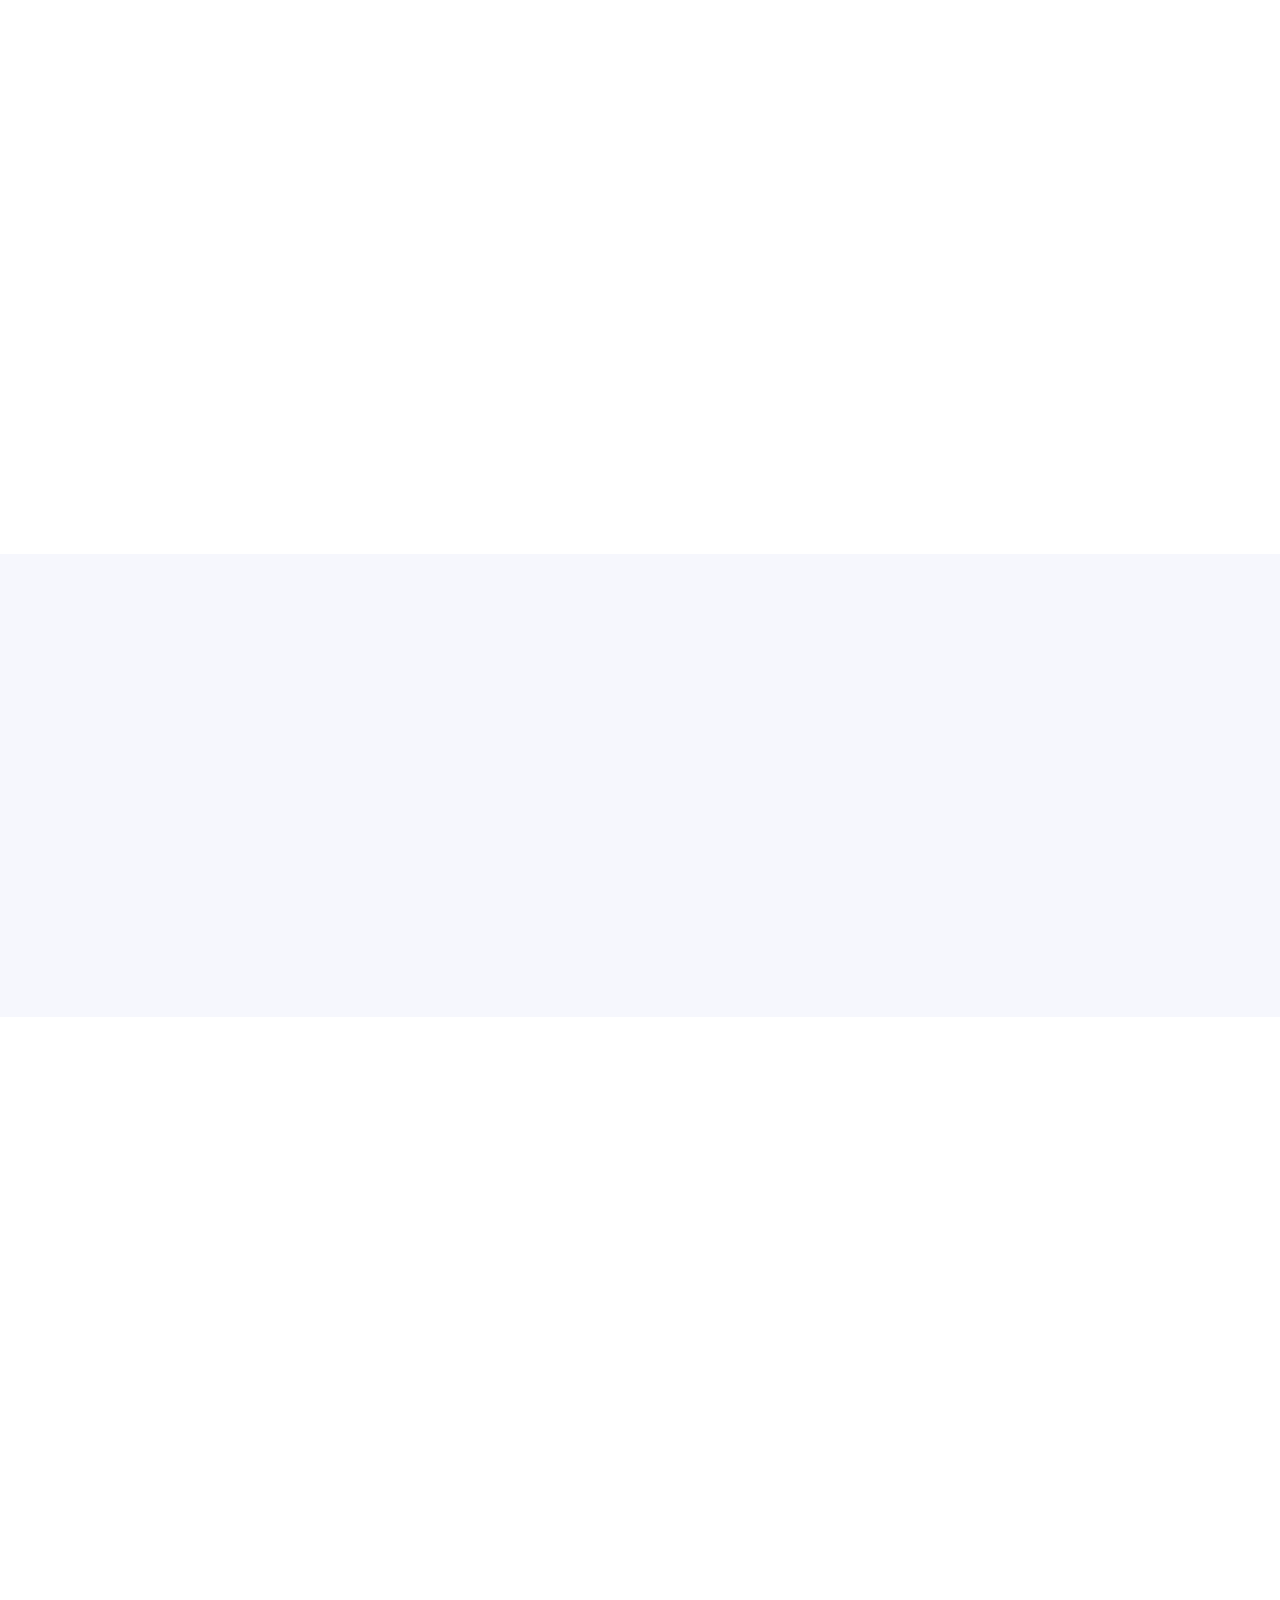
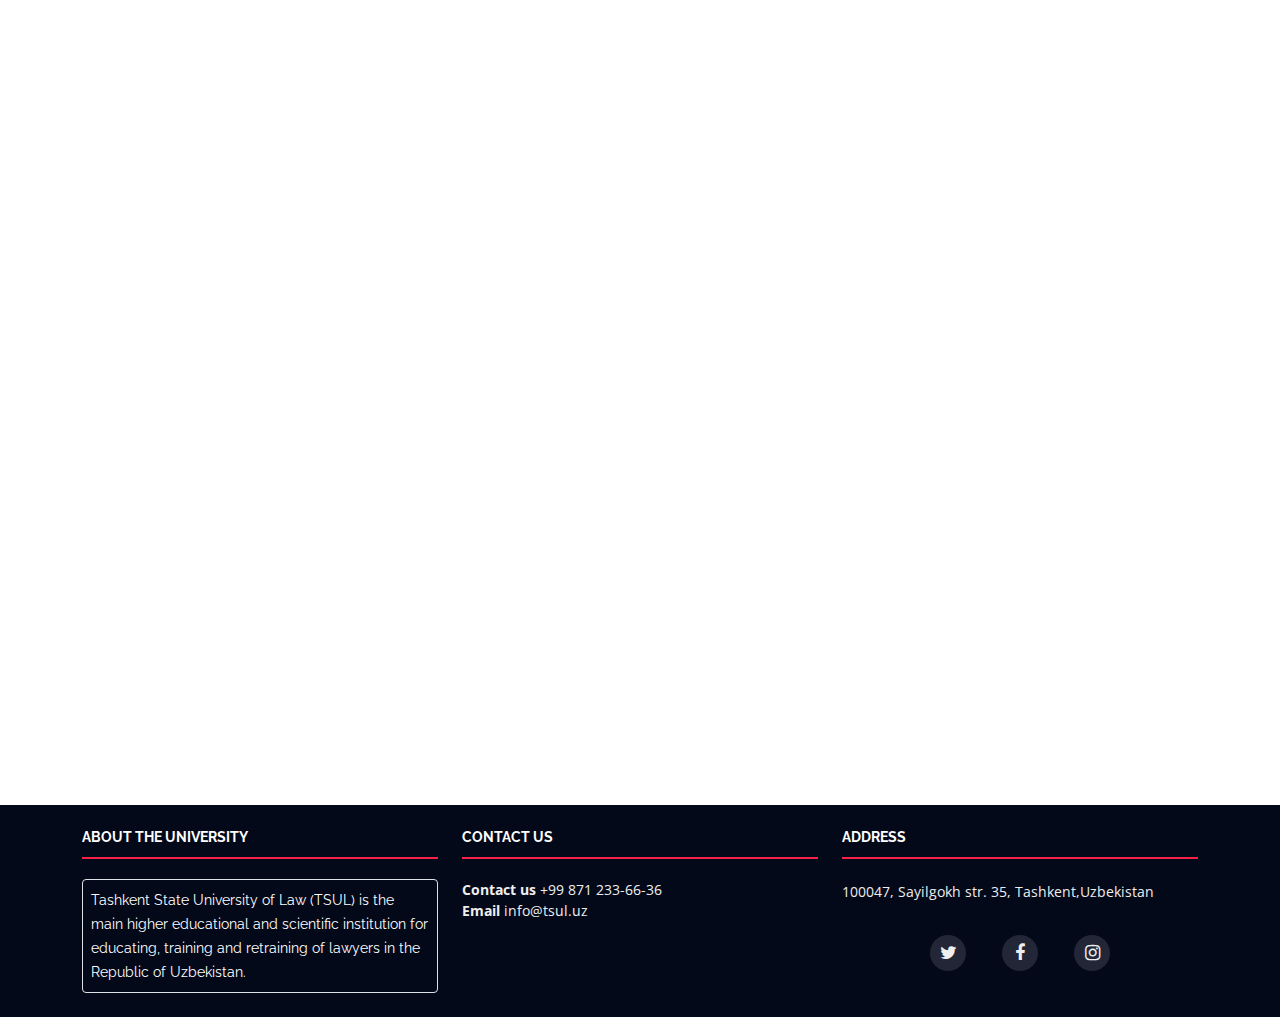
==== commit 137709f0: "all langs are added" ====
--- a/index.html
+++ b/index.html
@@ -87,11 +87,11 @@
           </div>
           <div class="col-lg-3">
             <h3 id="where">Where</h3>
-            <p id="1"> Hyatt Regency, Tashkent 100017</p>
+            <p id="Hyatt"> Hyatt Regency, Tashkent 100017</p>
           </div>
           <div class="col-lg-3">
-            <h3 id="2">When</h3>
-            <p>Monday to Wednesday<br>16-17 September</p>
+            <h3 id="when">When</h3>
+            <p id="eventDate">Monday to Wednesday, 16-17 September</p>
           </div>
         </div>
       </div>
@@ -101,8 +101,8 @@
     <section id="speakers">
       <div class="container" data-aos="fade-up">
         <div class="section-header">
-          <h2>Event Speakers</h2>
-          <p>Here are some of our speakers</p>
+          <h2 id="Event_Speakers">Event Speakers</h2>
+          <p id="eventSchedule">Here are some of our speakers</p>
         </div>
 
         <div class="row" id="listSpeaker">
@@ -232,24 +232,24 @@
     <section id="schedule" class="section-with-bg">
       <div class="container" data-aos="fade-up">
         <div class="section-header">
-          <h2>Event Schedule</h2>
-          <p>Here is our event schedule</p>
-        </div>
-
-        <ul class="nav nav-tabs" role="tablist" data-aos="fade-up" data-aos-delay="100">
+          <h2 id="eventSchedule1">Event Schedule</h2>
+          <p id="eventSchedule2">Here is our event schedule</p>
+        </div>
+
+        <!-- <ul class="nav nav-tabs" role="tablist" data-aos="fade-up" data-aos-delay="100">
           <li class="nav-item">
             <a class="nav-link active" href="#day-1" role="tab" data-toggle="tab">Day 1</a>
           </li>
           <li class="nav-item">
             <a class="nav-link" href="#day-2" role="tab" data-toggle="tab">Day 2</a>
           </li>
-          <!-- <li class="nav-item">
+          <li class="nav-item">
             <a class="nav-link" href="#day-3" role="tab" data-toggle="tab">Day 3</a>
-          </li> -->
-        </ul>
-
-        <h3 class="sub-heading">Voluptatem nulla veniam soluta et corrupti consequatur neque eveniet officia. Eius
-          necessitatibus voluptatem quis labore perspiciatis quia.</h3>
+          </li>
+        </ul> -->
+
+        <!-- <h3 class="sub-heading">Voluptatem nulla veniam soluta et corrupti consequatur neque eveniet officia. Eius
+          necessitatibus voluptatem quis labore perspiciatis quia.</h3> -->
 
         <div class="tab-content row justify-content-center" data-aos="fade-up" data-aos-delay="200">
 
@@ -389,8 +389,8 @@
       <div class="container-fluid" data-aos="fade-up">
 
         <div class="section-header">
-          <h2>Event Venue</h2>
-          <p>Event venue location info and gallery</p>
+          <h2 id="eventVenue">Event Venue</h2>
+          <p id="eventPlaceInfo">Event venue location info and gallery</p>
         </div>
 
         <div class="col-lg-12 venue-map">            
@@ -491,8 +491,8 @@
 
       <div class="container" data-aos="fade-up">
         <div class="section-header">
-          <h2>Gallery</h2>
-          <p>Check our gallery from the recent events</p>
+          <h2 id="venueGallery">Gallery</h2>
+          <p id="hyattImg"></p>
         </div>
       </div>
 
@@ -575,7 +575,7 @@
     <!-- End Sponsors Section -->
 
     <!-- =======  F.A.Q Section ======= -->
-    <section id="faq">
+    <!-- <section id="faq">
 
       <div class="container" data-aos="fade-up">
 
@@ -647,7 +647,8 @@
 
       </div>
 
-    </section><!-- End  F.A.Q Section -->
+    </section> -->
+    <!-- End  F.A.Q Section -->
 
 
 
@@ -660,31 +661,31 @@
         <div class="row">
 
           <div class="col-12 col-md-6 col-lg-4 footer-info my-4">
-            <h4>About TSUL</h4>
-            <p class="rounded border m-0 p-2">
+            <h4 id="aboutTheTSUL">About TSUL</h4>
+            <p class="rounded border m-0 p-2" id="UnverInfo">
               Tashkent State University of Law (TSUL) is the main higher educational and scientific institution for educating, training and retraining of lawyers in the Republic of Uzbekistan.
             </p>          
           </div>
 
           <div class="col-12 col-md-6 col-lg-4 footer-links my-4">
-            <h4>Contact us</h4>
-            <strong>Phone:</strong> +99 871 233-66-36<br>
-            <strong>Email:</strong> info@tsul.uz<br>
+            <h4 id="footerCon">Contact us</h4>
+            <strong id="Phone">Phone:</strong> +99 871 233-66-36<br>
+            <strong id="email">Email:</strong> info@tsul.uz<br>
           </div>
       
 
           <div class="col-12 col-md-6 col-lg-4 footer-contact my-4">
-            <h4>address</h4>
-            <p>
-              O‘zbekiston Respublikasi,<br>
-              100047. Toshkent sh, <br>
-              Sayilgoh ko‘ch., 35 uy <br>             
+            <h4 id="footerAdress">address</h4>
+            <p id="laction">
+              O‘zbekiston Respublikasi,
+              100047. Toshkent sh, 
+              Sayilgoh ko‘ch., 35 uy           
             </p>
 
             <div class="social-links text-center">
-              <a href="#" class="twitter mx-3"><i class="fa fa-twitter"></i></a>
-              <a href="#" class="facebook mx-3"><i class="fa fa-facebook"></i></a>
-              <a href="#" class="instagram mx-3"><i class="fa fa-instagram"></i></a>                  
+              <a href="https://twitter.com/tashkentlaw" class="twitter mx-3"><i class="fa fa-twitter"></i></a>
+              <a href="https://www.facebook.com/tsulofficial" class="facebook mx-3"><i class="fa fa-facebook"></i></a>
+              <a href="https://www.instagram.com/tsulofficial/" class="instagram mx-3"><i class="fa fa-instagram"></i></a>                  
             </div>
 
           </div>
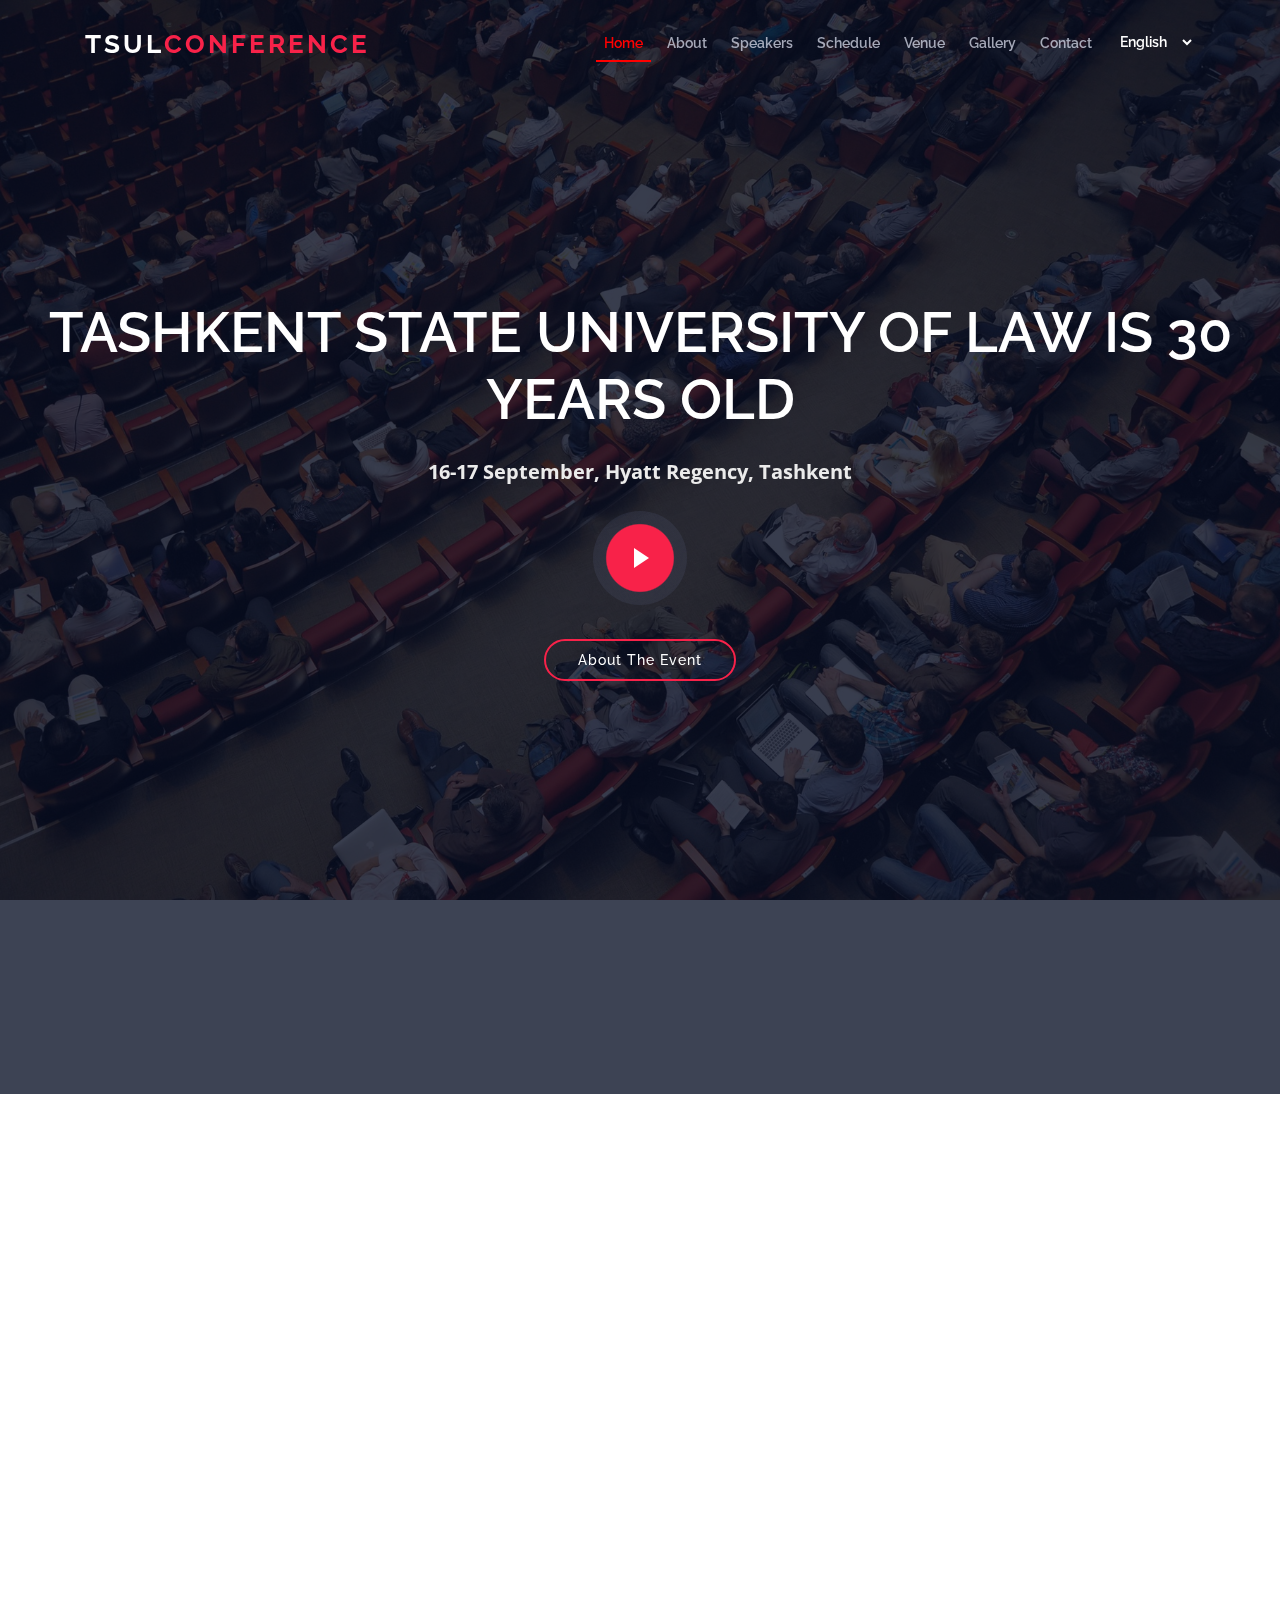
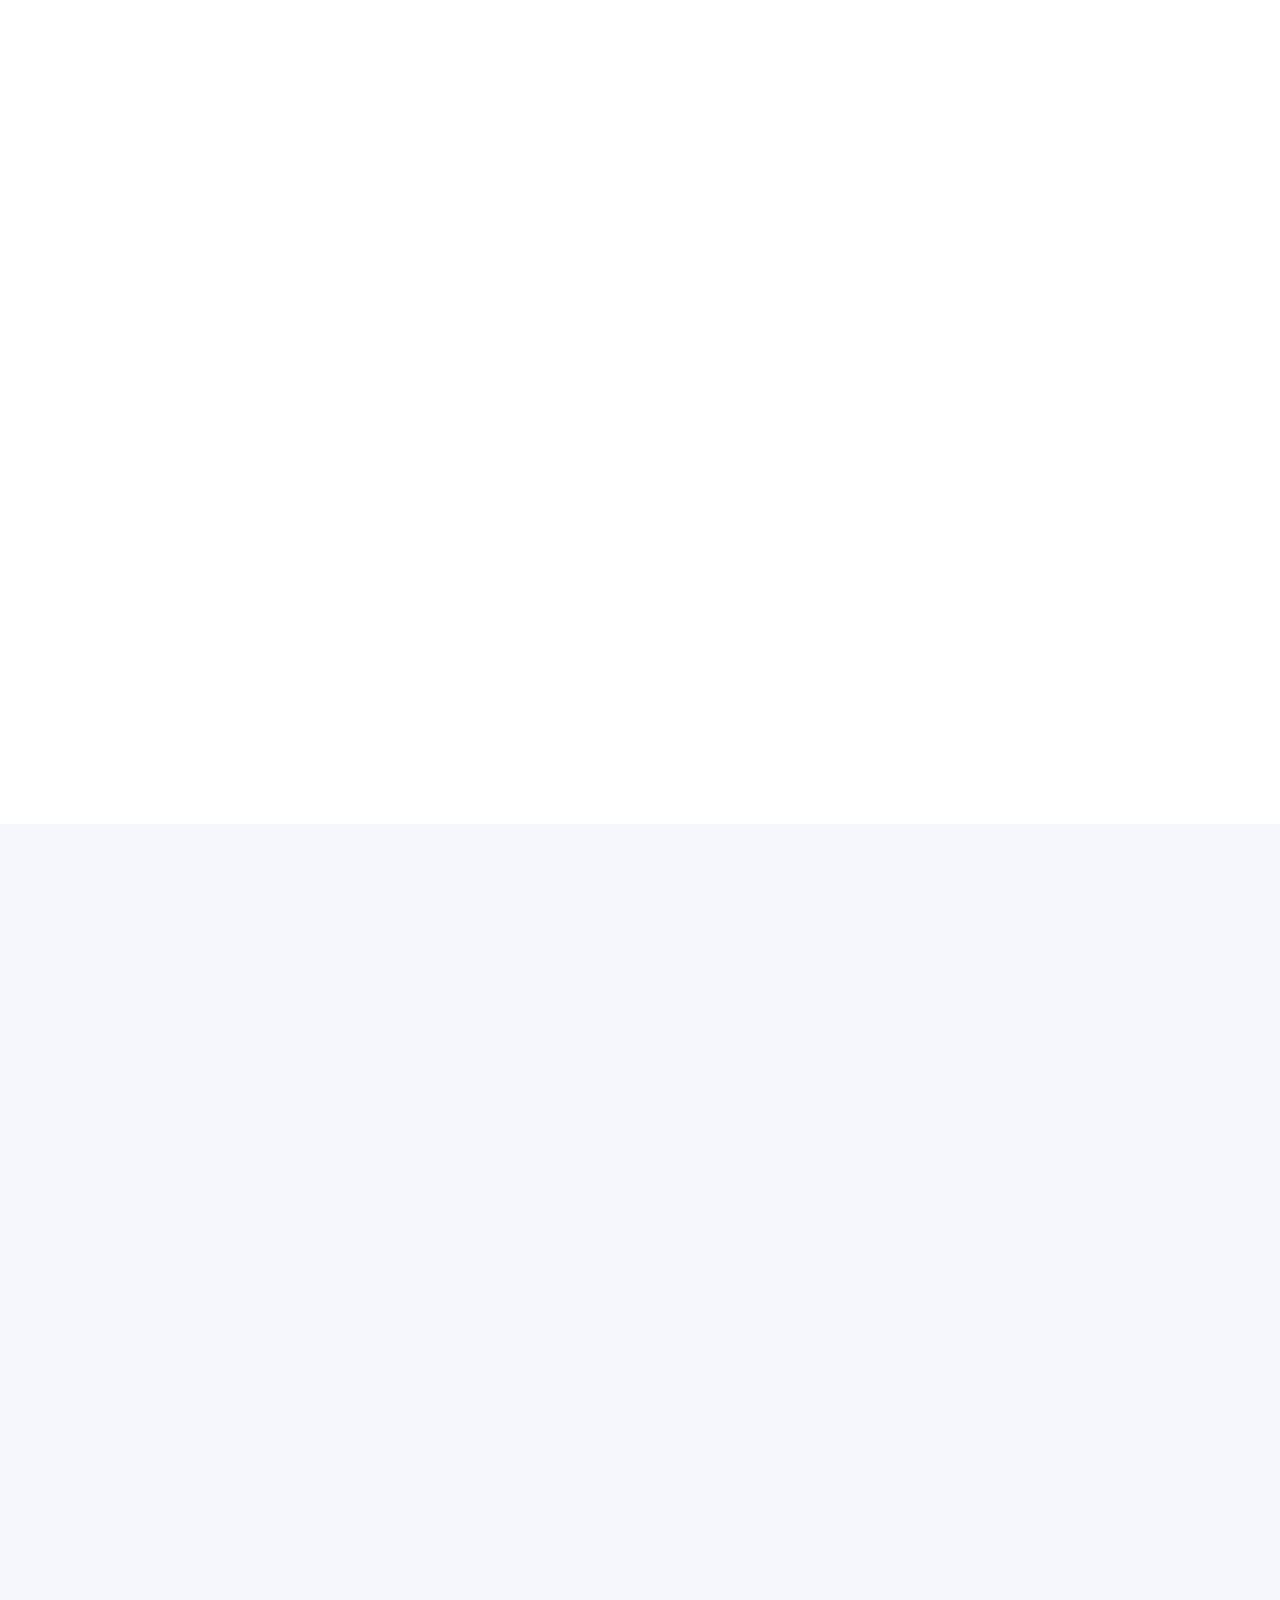
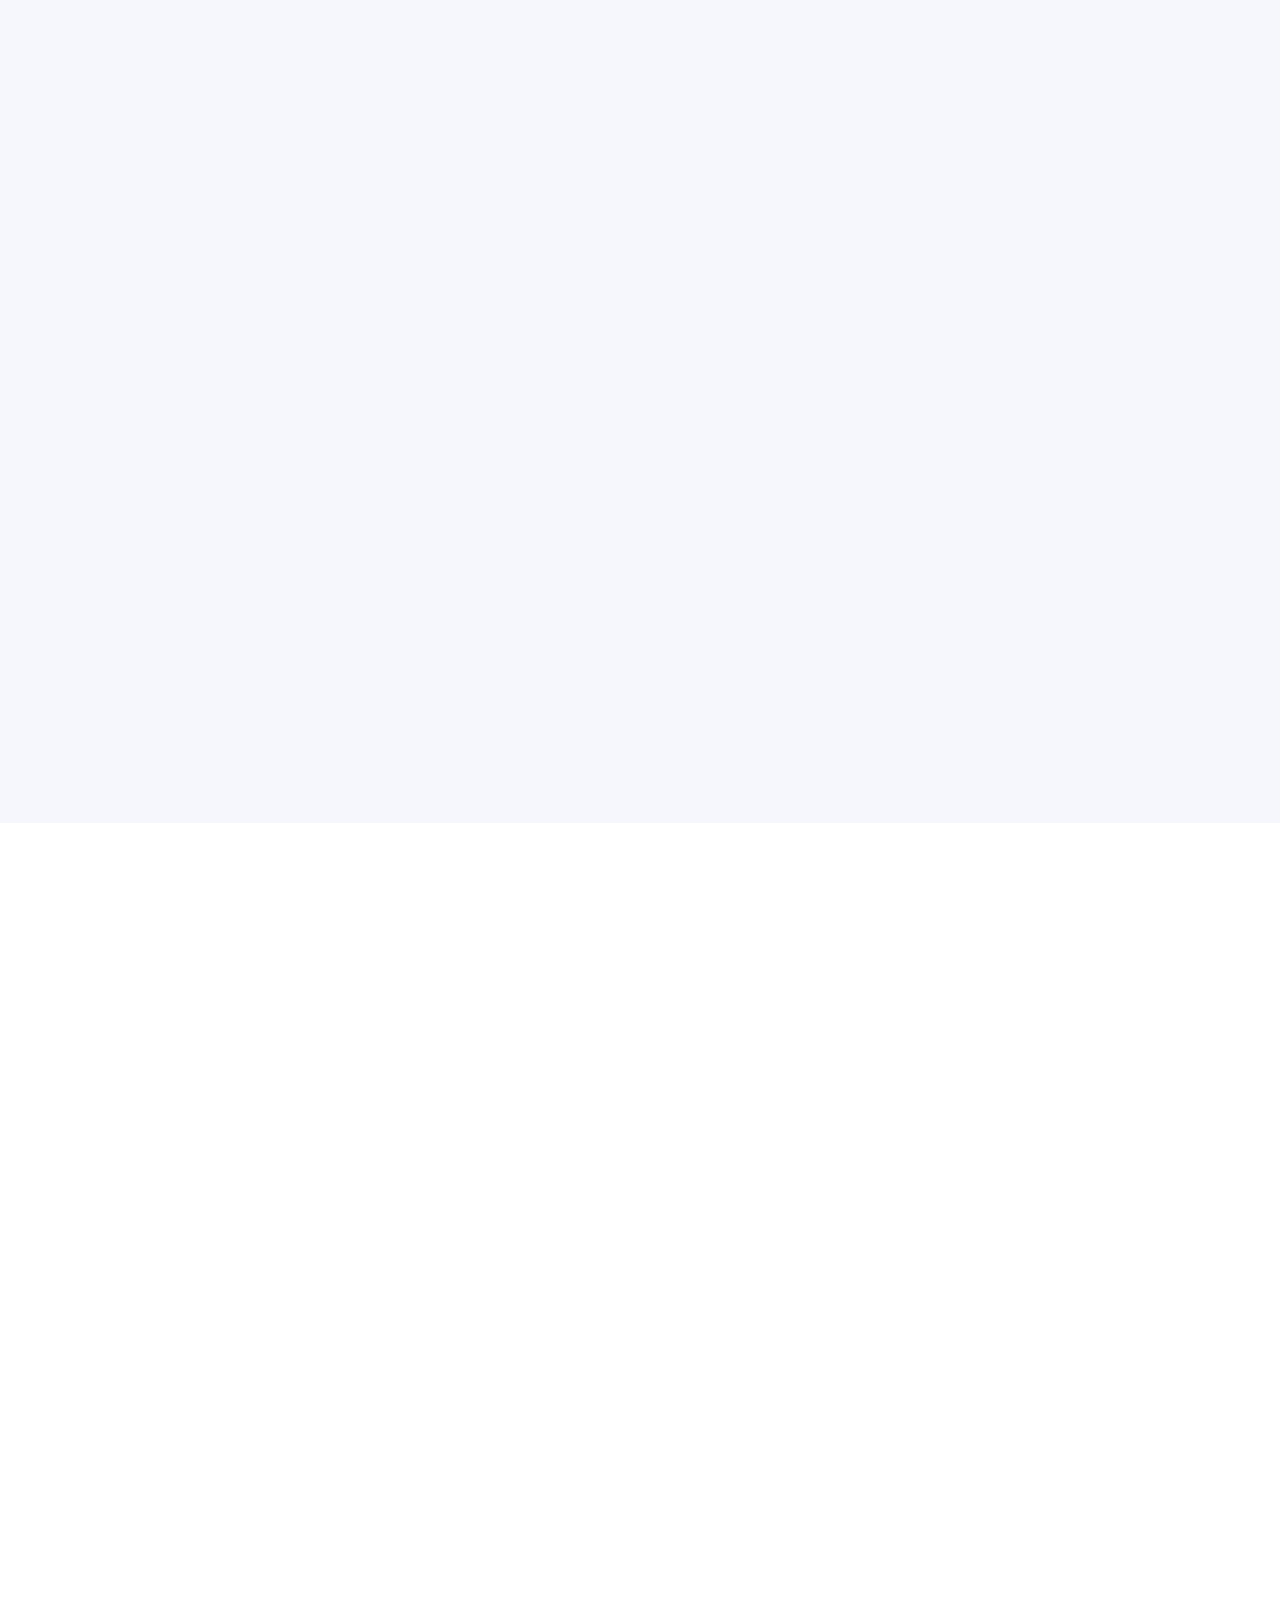
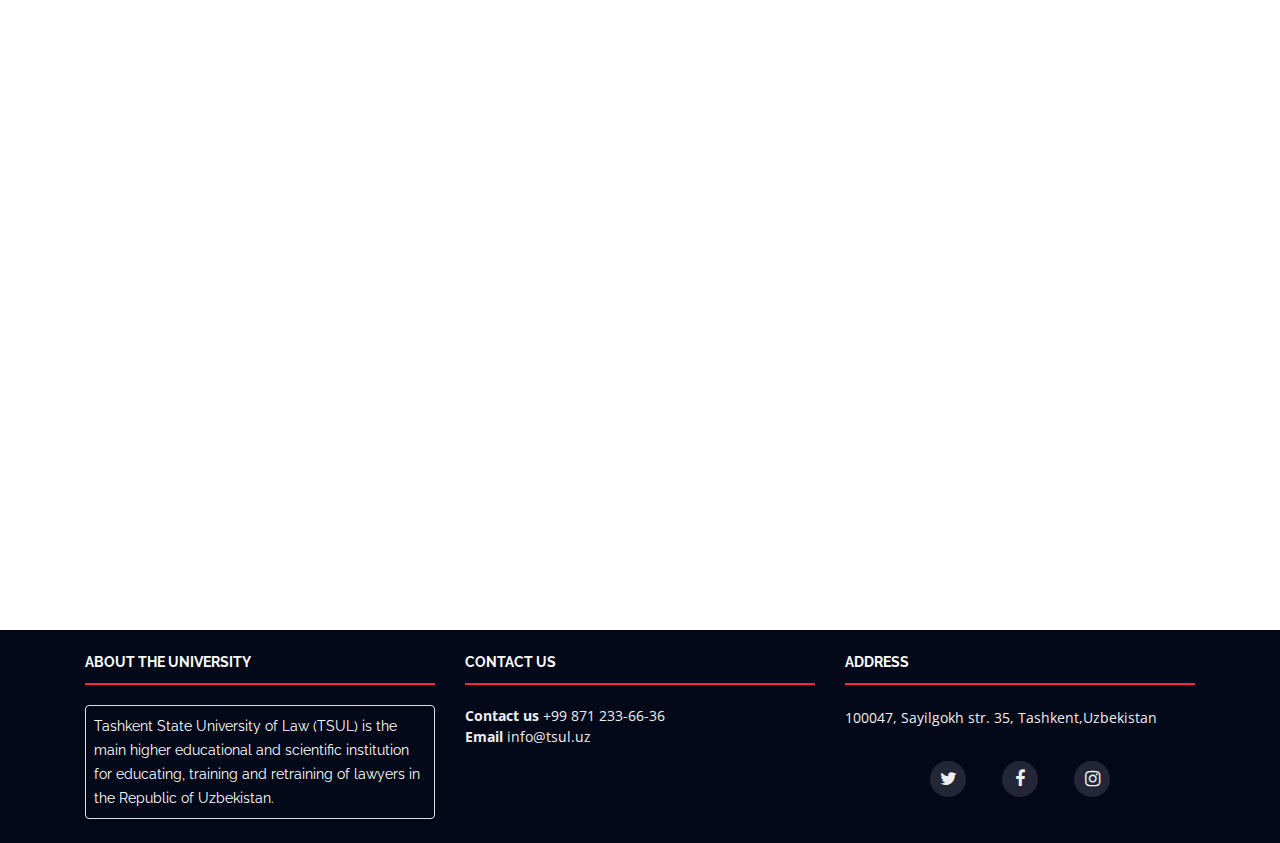
==== commit dfc20f50: "dscsdc" ====
--- a/index.html
+++ b/index.html
@@ -13,8 +13,8 @@
   <link href="https://fonts.googleapis.com/css?family=Open+Sans:300,300i,400,400i,700,700i|Raleway:300,400,500,700,800" rel="stylesheet">
 
   <!-- Vendor CSS Files -->
-  <!-- <link href="assets/vendor/bootstrap/css/bootstrap.min.css" rel="stylesheet"> -->
-  <link rel="stylesheet" href="./assets/bootstrap-5.0.2-dist/css/bootstrap.css">
+   <link href="assets/vendor/bootstrap/css/bootstrap.min.css" rel="stylesheet">
+<!--  <link rel="stylesheet" href="./assets/bootstrap-5.0.2-dist/css/bootstrap.css">-->
   <link href="assets/vendor/venobox/venobox.css" rel="stylesheet">
   <link href="assets/vendor/font-awesome/css/font-awesome.min.css" rel="stylesheet">
   <link href="assets/vendor/owl.carousel/assets/owl.carousel.min.css" rel="stylesheet">
@@ -236,17 +236,14 @@
           <p id="eventSchedule2">Here is our event schedule</p>
         </div>
 
-        <!-- <ul class="nav nav-tabs" role="tablist" data-aos="fade-up" data-aos-delay="100">
+         <ul class="nav nav-tabs" role="tablist" data-aos="fade-up" data-aos-delay="100">
           <li class="nav-item">
-            <a class="nav-link active" href="#day-1" role="tab" data-toggle="tab">Day 1</a>
+            <a class="nav-link active" href="#day-1" role="tab" data-toggle="tab">Part 1</a>
           </li>
           <li class="nav-item">
-            <a class="nav-link" href="#day-2" role="tab" data-toggle="tab">Day 2</a>
+            <a class="nav-link" href="#day-2" role="tab" data-toggle="tab">Part 2</a>
           </li>
-          <li class="nav-item">
-            <a class="nav-link" href="#day-3" role="tab" data-toggle="tab">Day 3</a>
-          </li>
-        </ul> -->
+        </ul>
 
         <!-- <h3 class="sub-heading">Voluptatem nulla veniam soluta et corrupti consequatur neque eveniet officia. Eius
           necessitatibus voluptatem quis labore perspiciatis quia.</h3> -->
@@ -700,8 +697,8 @@
 
   <!-- Vendor JS Files -->
   <script src="assets/vendor/jquery/jquery.min.js"></script>
-  <!-- <script src="assets/vendor/bootstrap/js/bootstrap.bundle.min.js"></script> -->
-  <script src="./assets/bootstrap-5.0.2-dist/js/bootstrap.js"></script>
+   <script src="assets/vendor/bootstrap/js/bootstrap.bundle.min.js"></script>
+<!--  <script src="./assets/bootstrap-5.0.2-dist/js/bootstrap.js"></script>-->
   <script src="assets/vendor/jquery.easing/jquery.easing.min.js"></script>
   <script src="assets/vendor/php-email-form/validate.js"></script>
   <script src="assets/vendor/venobox/venobox.min.js"></script>
@@ -714,17 +711,20 @@
   <!-- Template Main JS File -->
   <script src="assets/js/main.js"></script>
   <script src="./assets/query/seakers.js"></script>
+  <script src="assets/query/schedule.js"></script>
   <script src="assets/query/static.js"></script>
   <script>
     if (!localStorage.getItem("language")){
       localStorage.setItem("language","en");
       $("#selectLanguage").val("en");
-      speakerList("en")
-      staticWords("en")
+      speakerList("en");
+      staticWords("en");
+      scheduleList("en")
     }else {
       $("#selectLanguage").val(localStorage.getItem("language"));
       speakerList(localStorage.getItem("language"));
-      staticWords(localStorage.getItem("language"))
+      staticWords(localStorage.getItem("language"));
+      scheduleList(localStorage.getItem("language"))
     }
     function changeLang(lang) {
       localStorage.setItem("language",lang);
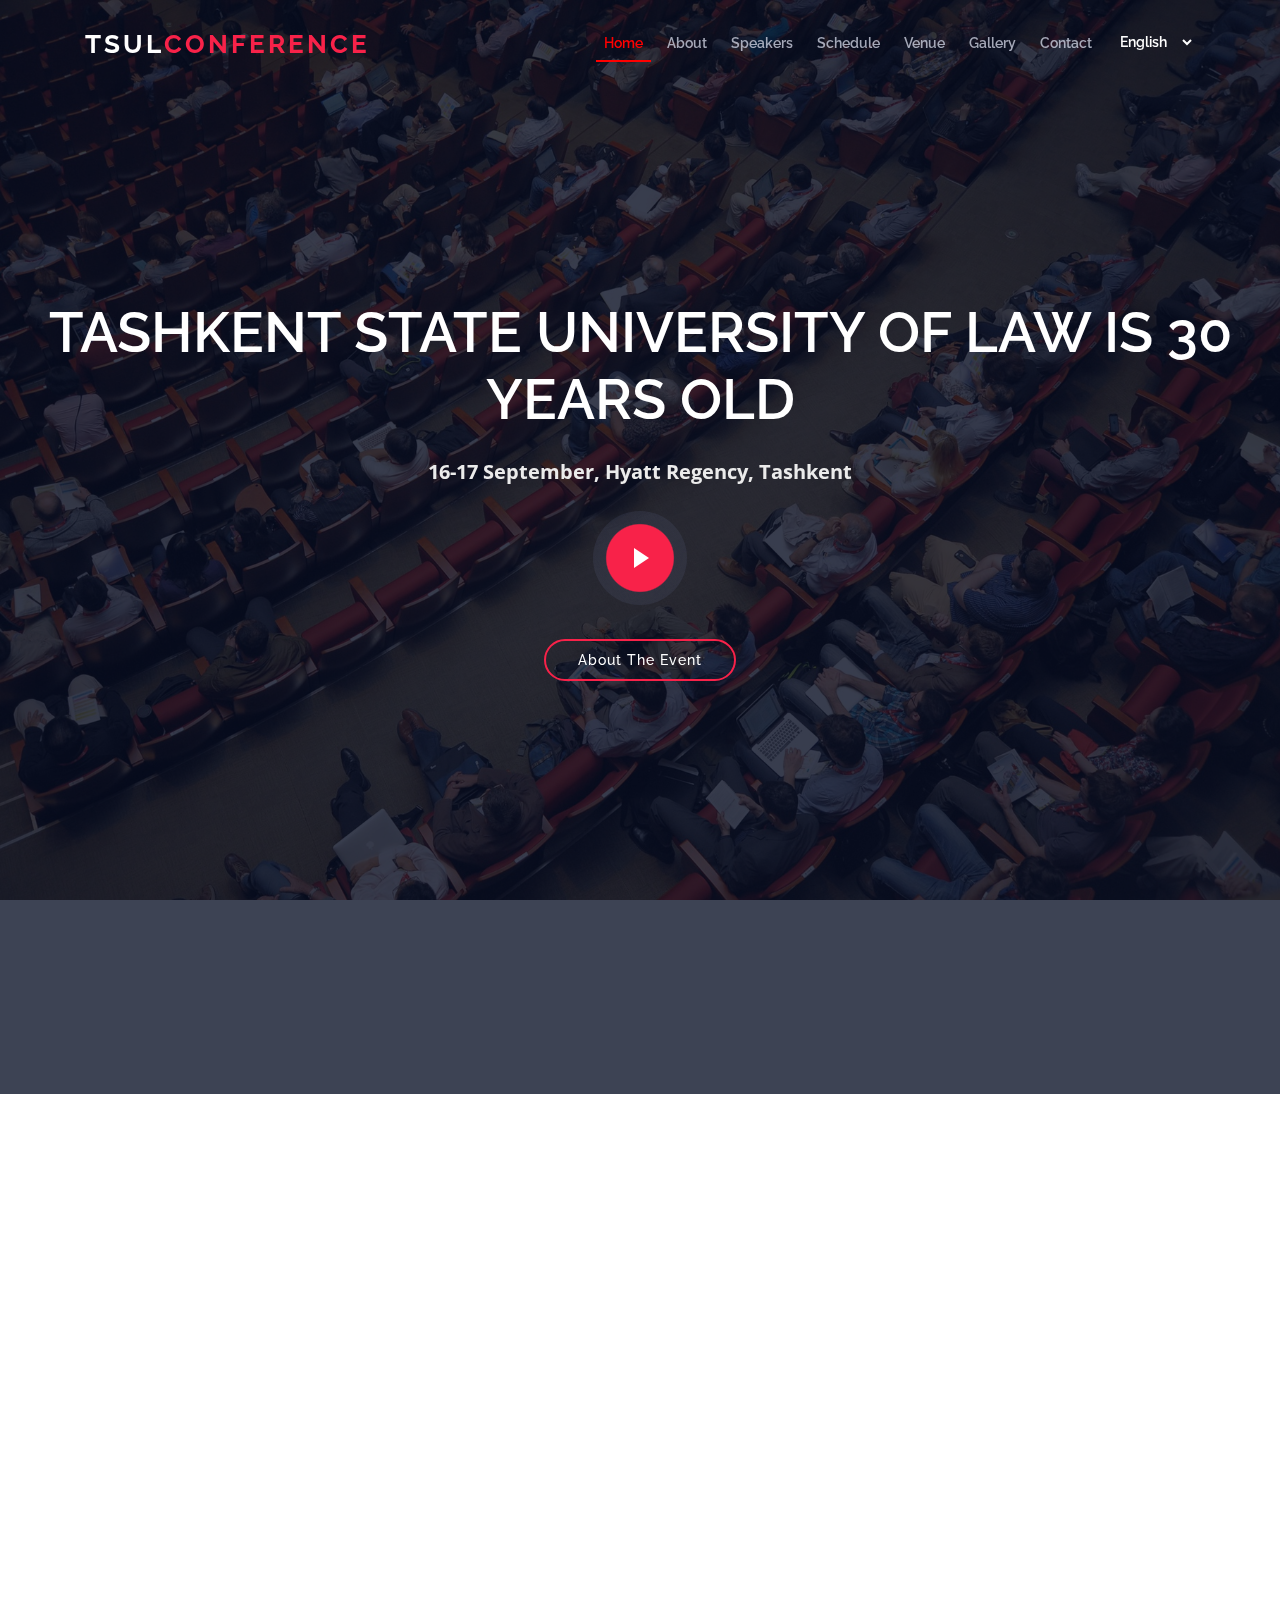
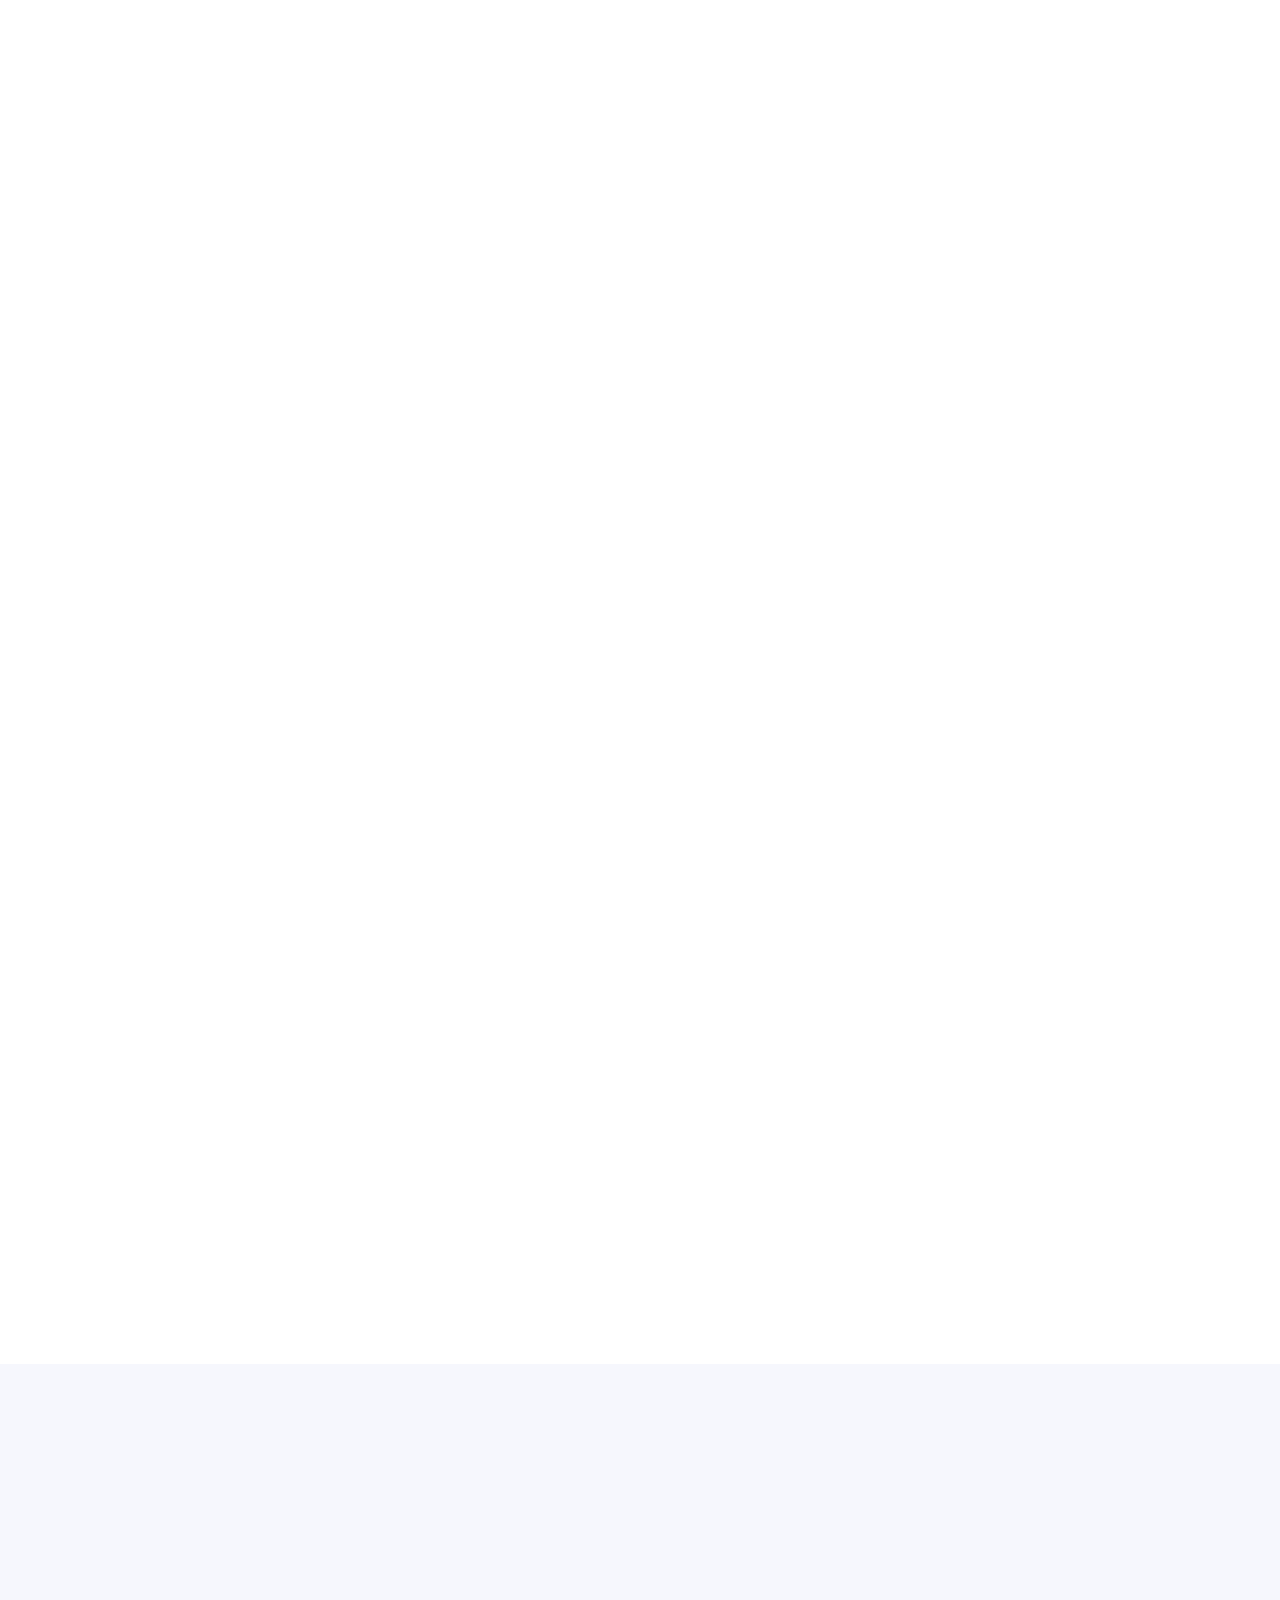
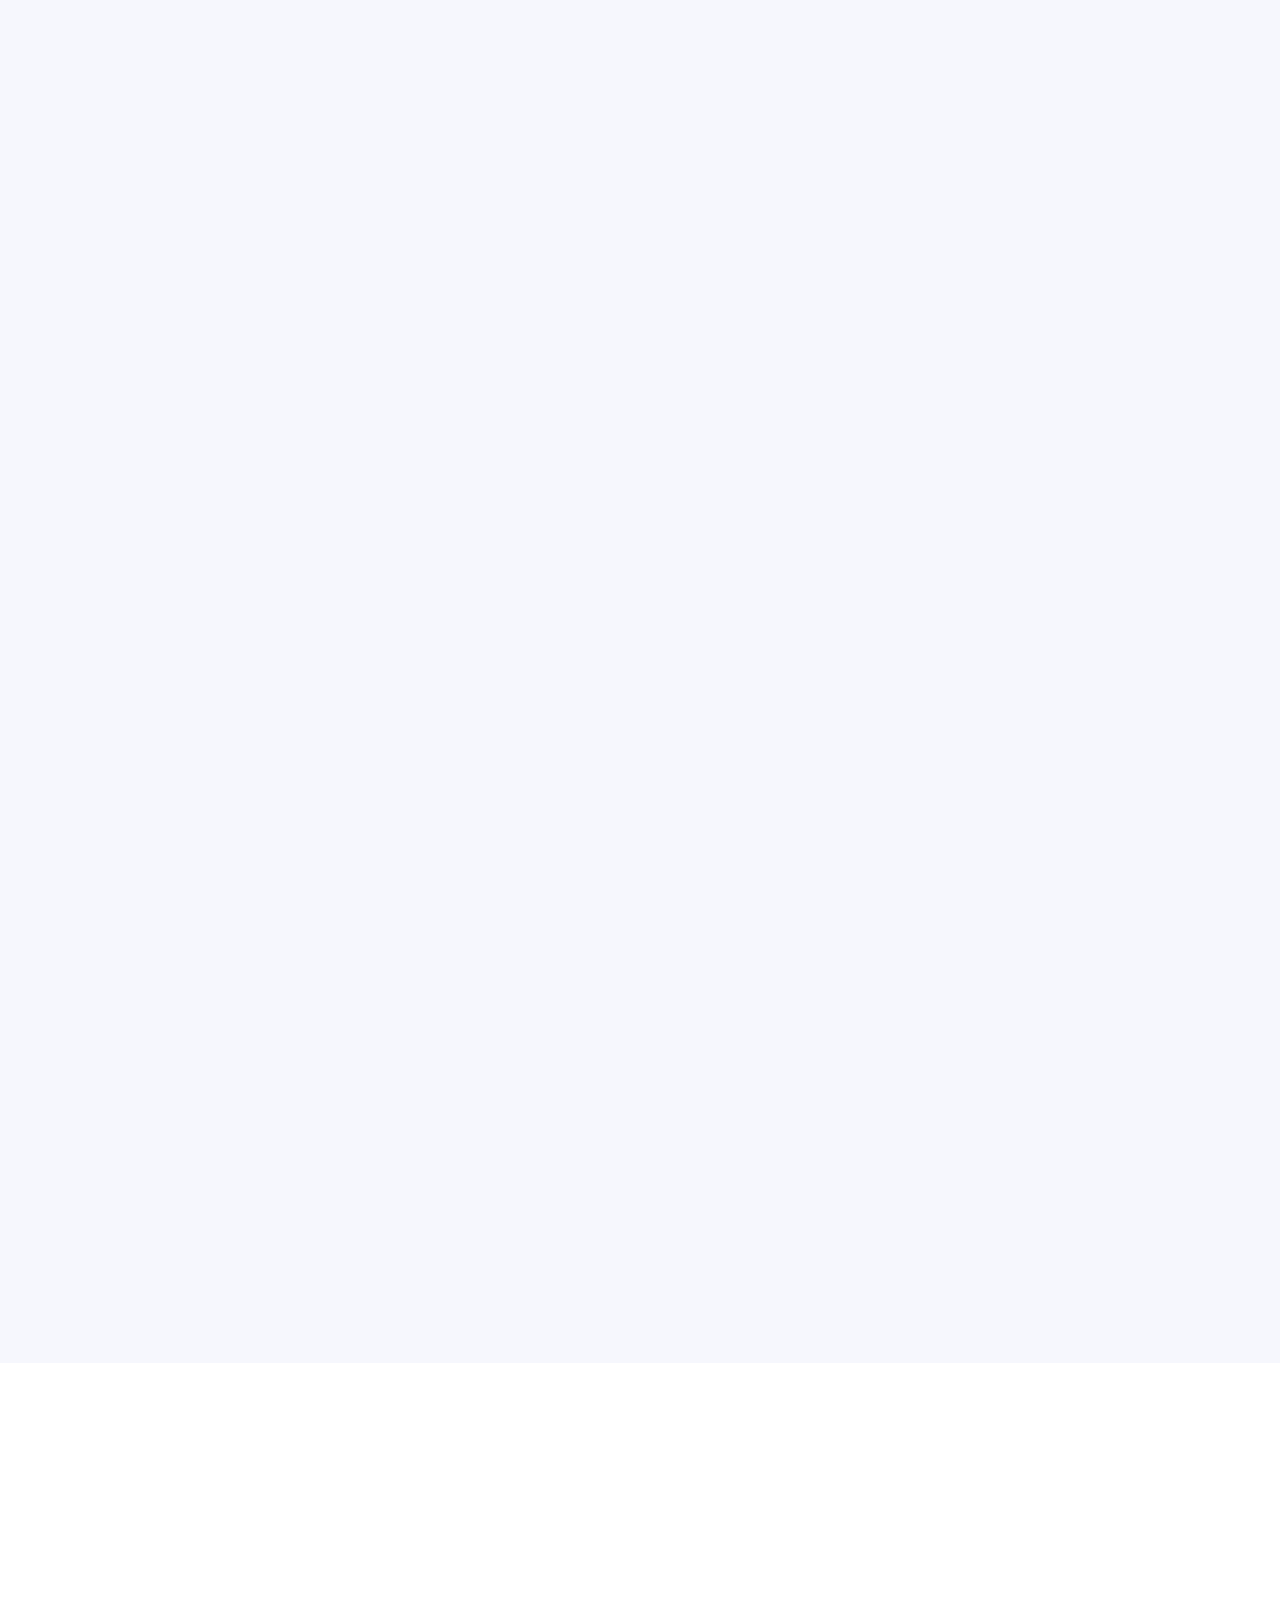
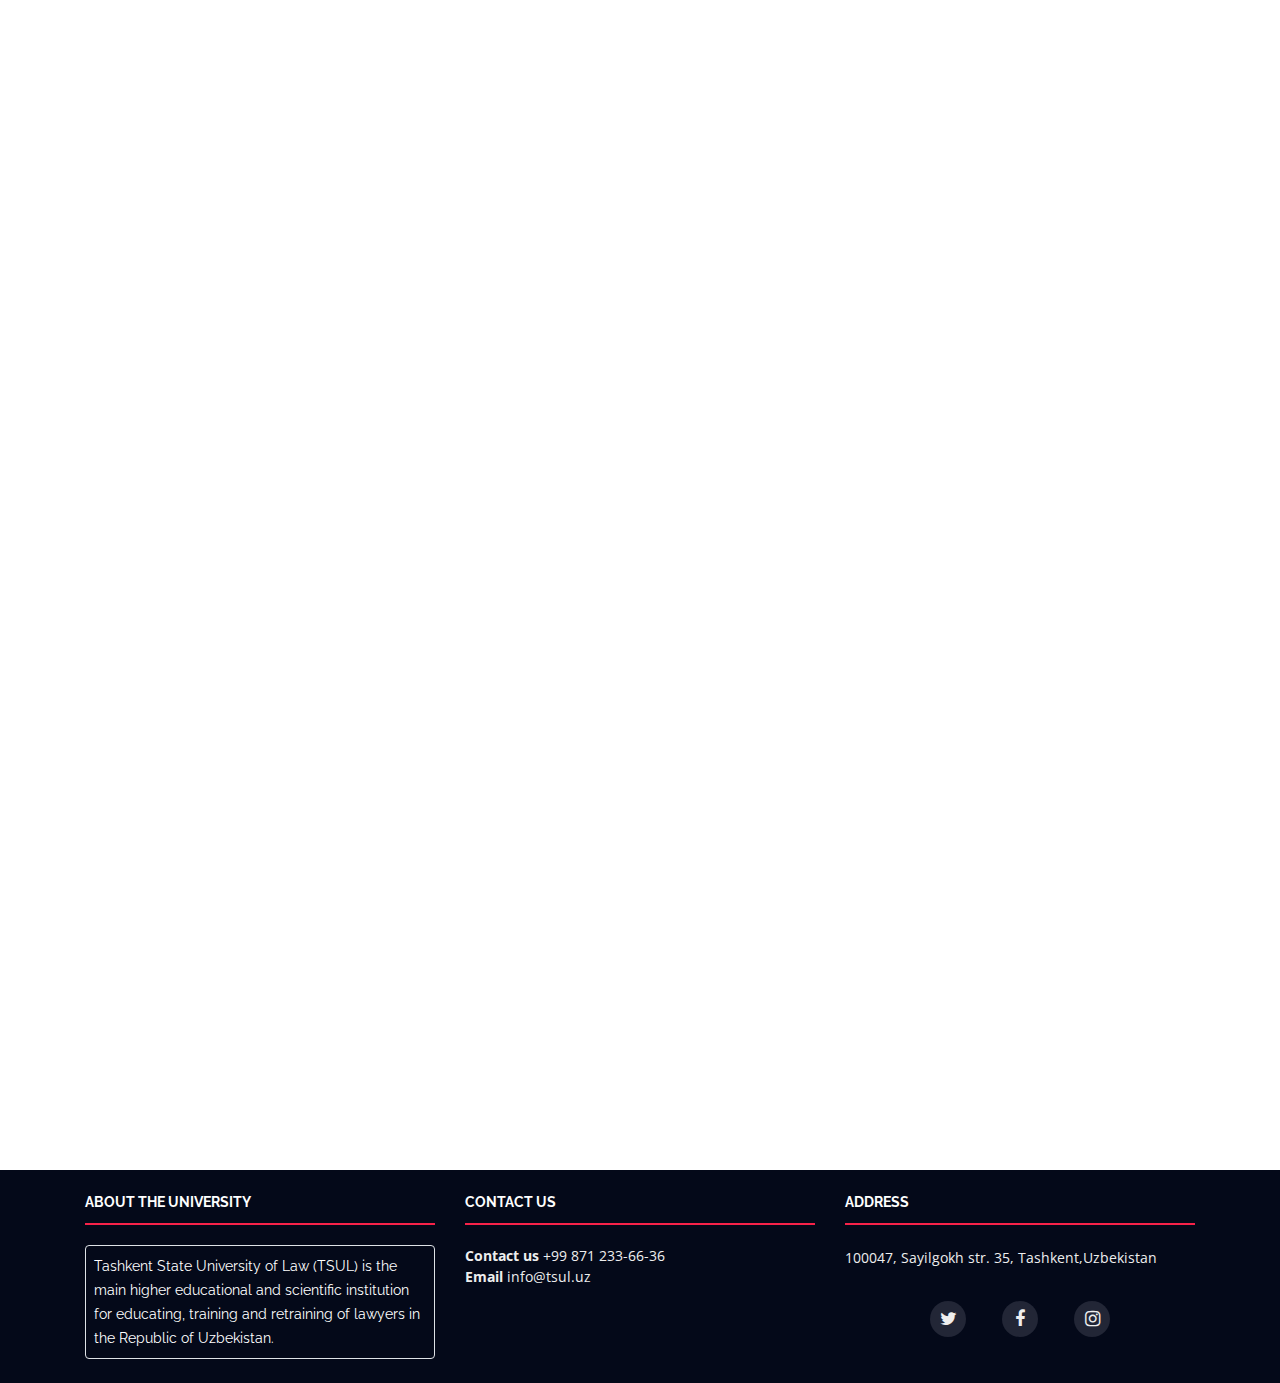
==== commit 1a753aab: "dscsdc" ====
--- a/index.html
+++ b/index.html
@@ -238,10 +238,10 @@
 
          <ul class="nav nav-tabs" role="tablist" data-aos="fade-up" data-aos-delay="100">
           <li class="nav-item">
-            <a class="nav-link active" href="#day-1" role="tab" data-toggle="tab">Part 1</a>
+            <a class="nav-link active" onclick="localStorage.setItem('part',1)" href="#day-1" role="tab" data-toggle="tab">Part 1</a>
           </li>
           <li class="nav-item">
-            <a class="nav-link" href="#day-2" role="tab" data-toggle="tab">Part 2</a>
+            <a class="nav-link" onclick="localStorage.setItem('part',2)" href="#day-2" role="tab" data-toggle="tab">Part 2</a>
           </li>
         </ul>
 
@@ -733,6 +733,19 @@
     function setId(id) {
         localStorage.setItem("speaker-id",id)
     }
+    function setScheduleId(id) {
+      localStorage.setItem("schedule-id",id)
+    }
+
+    $(document).ready(()=>{
+      $("#day-1").click(()=>{
+        localStorage.setItem("part",1)
+      });
+      $("#day-2").click(()=>{
+        console.log("sdfsdfsdfsd")
+        localStorage.setItem("part",2)
+      });
+    })
   </script>
 
 </body>
--- a/assets/css/style.css
+++ b/assets/css/style.css
@@ -973,9 +973,10 @@
 # Venue Section
 --------------------------------------------------------------*/
 
-.img-fluid{
+.img-fluidd{
   object-fit: cover;
 }
+
 #venue {
   padding: 60px 0;
 }
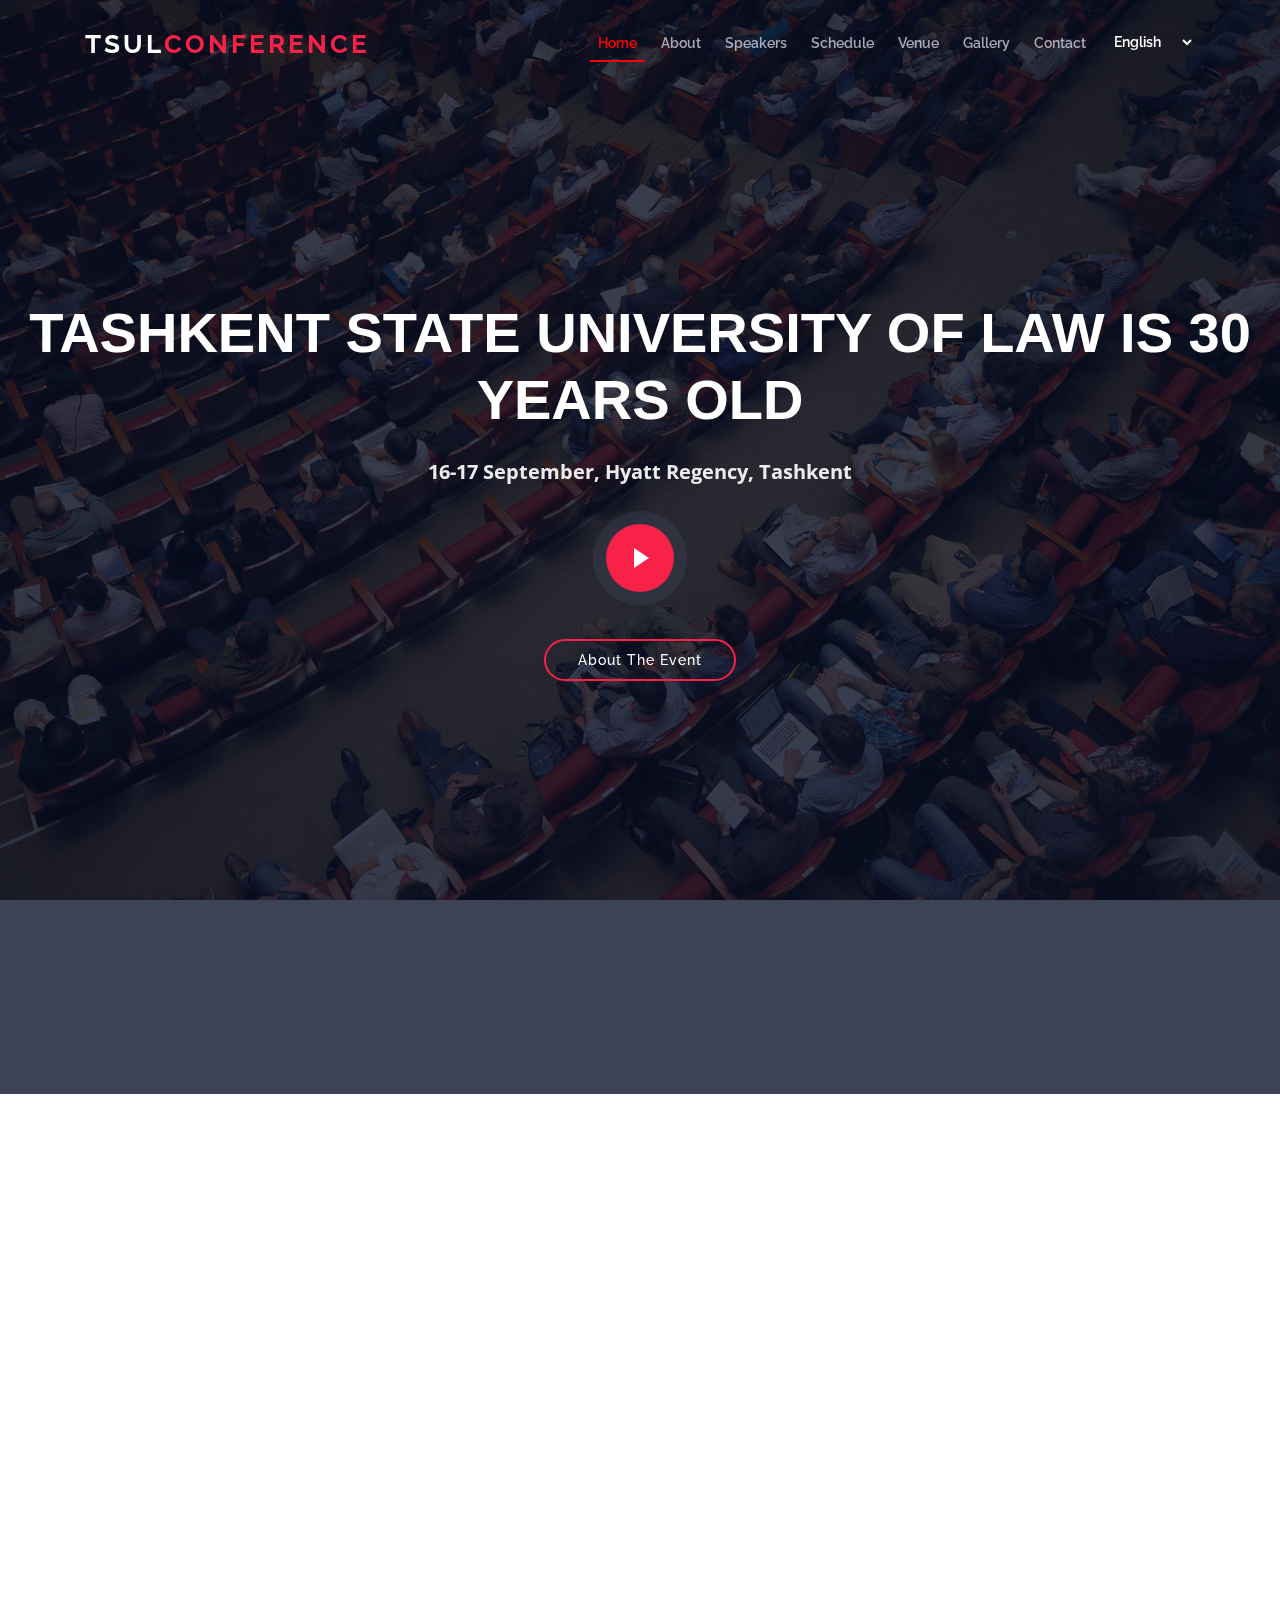
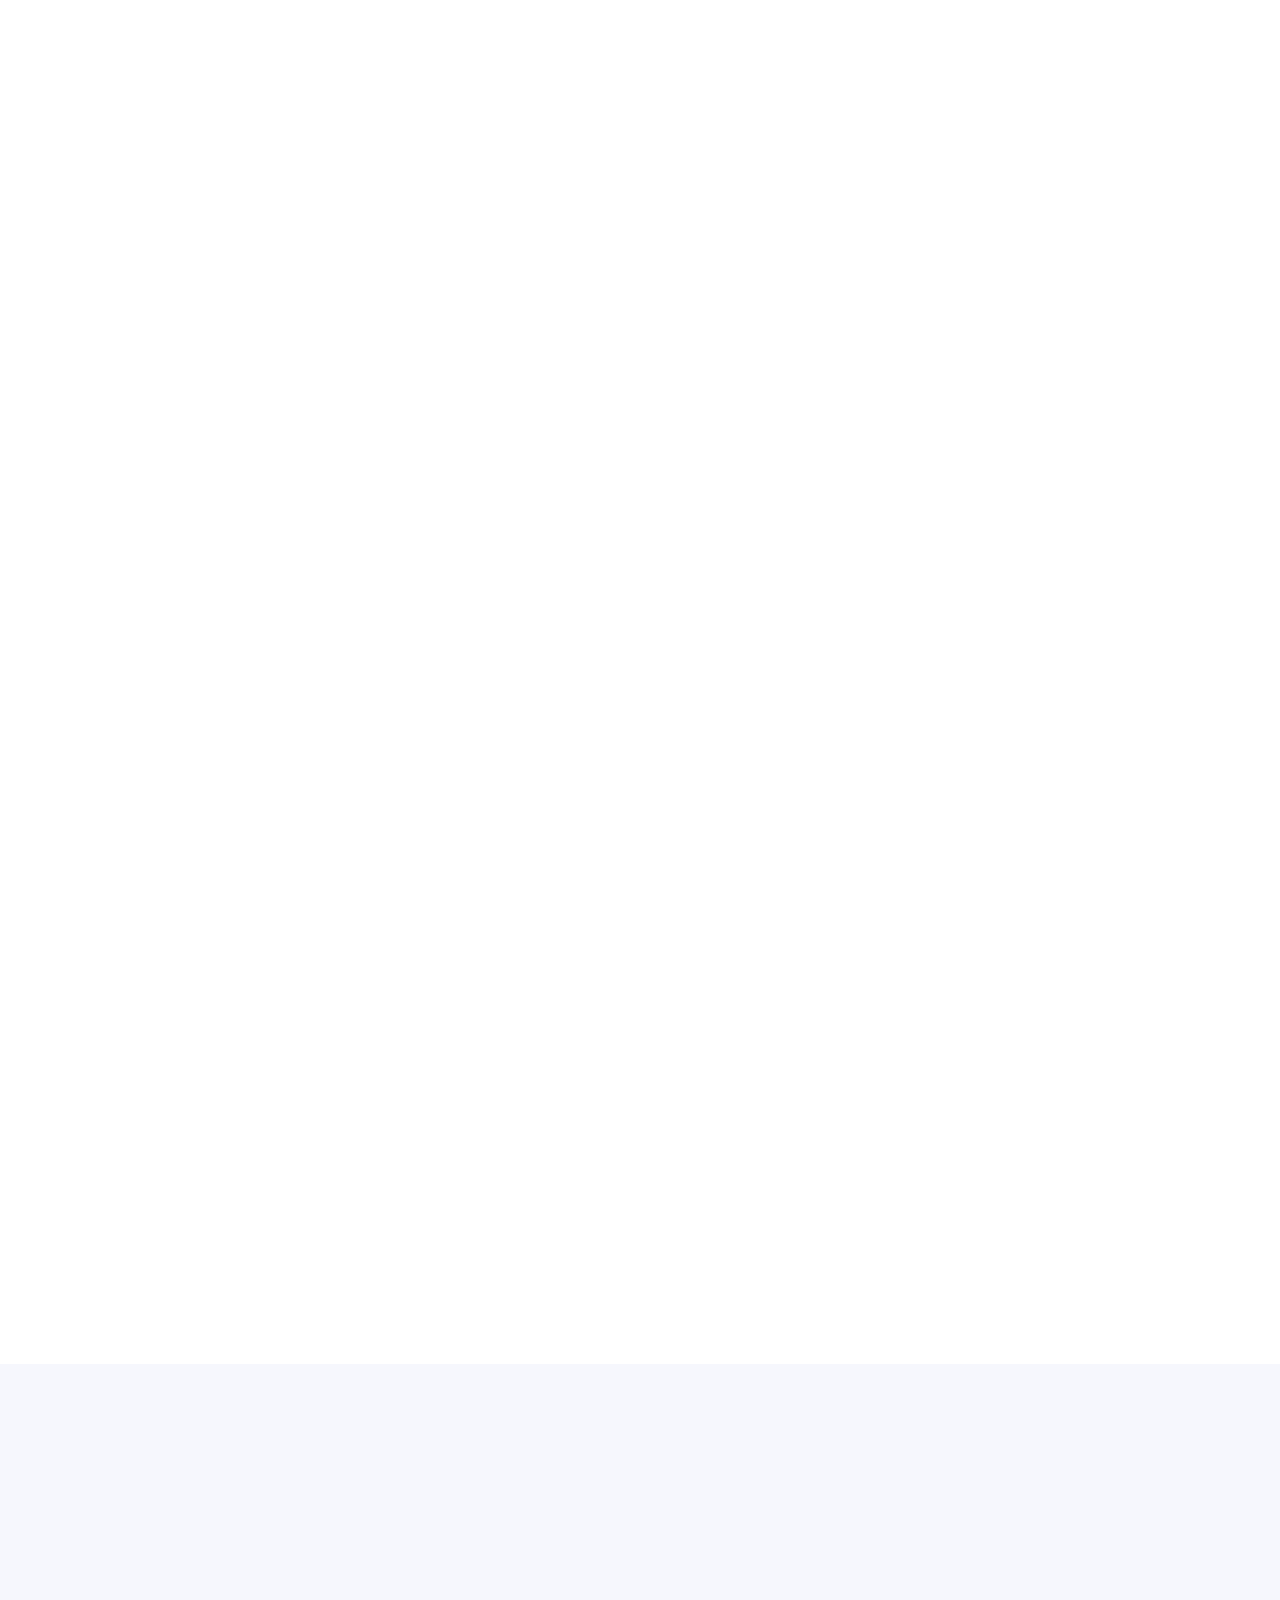
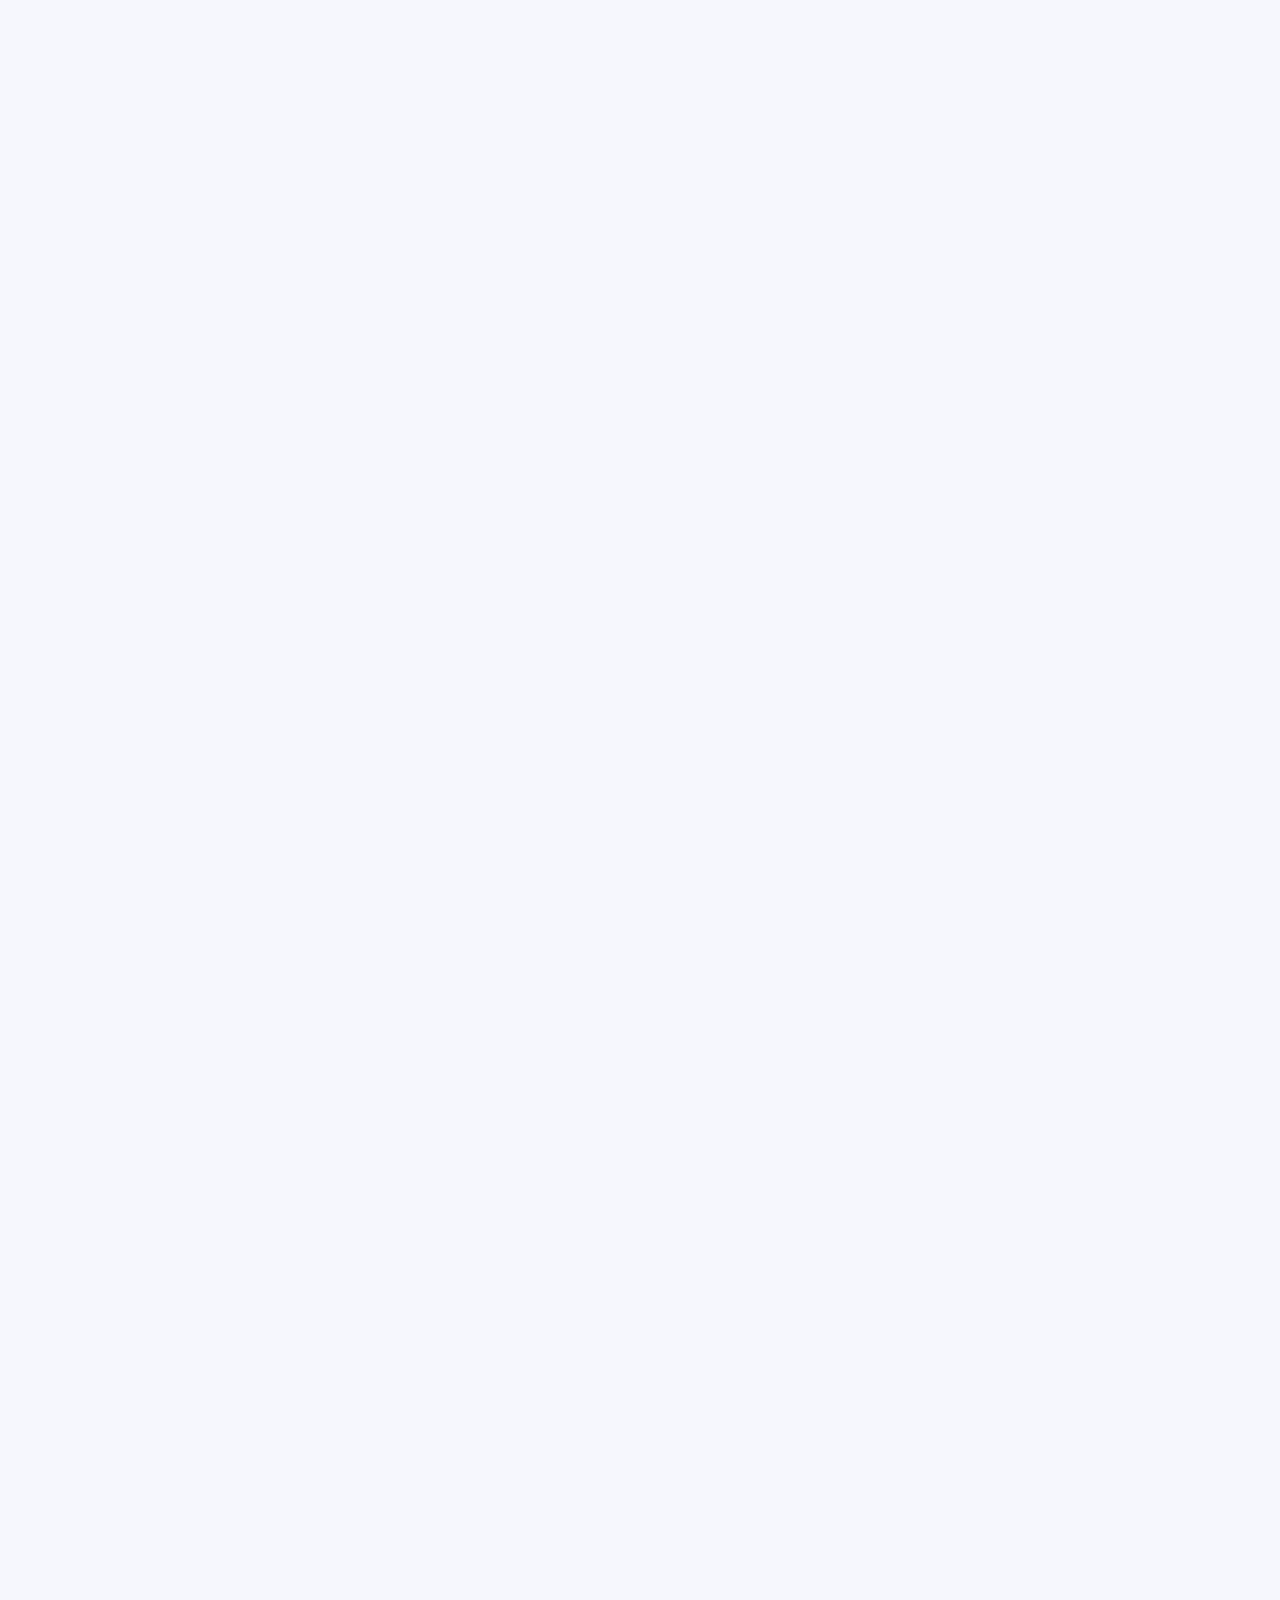
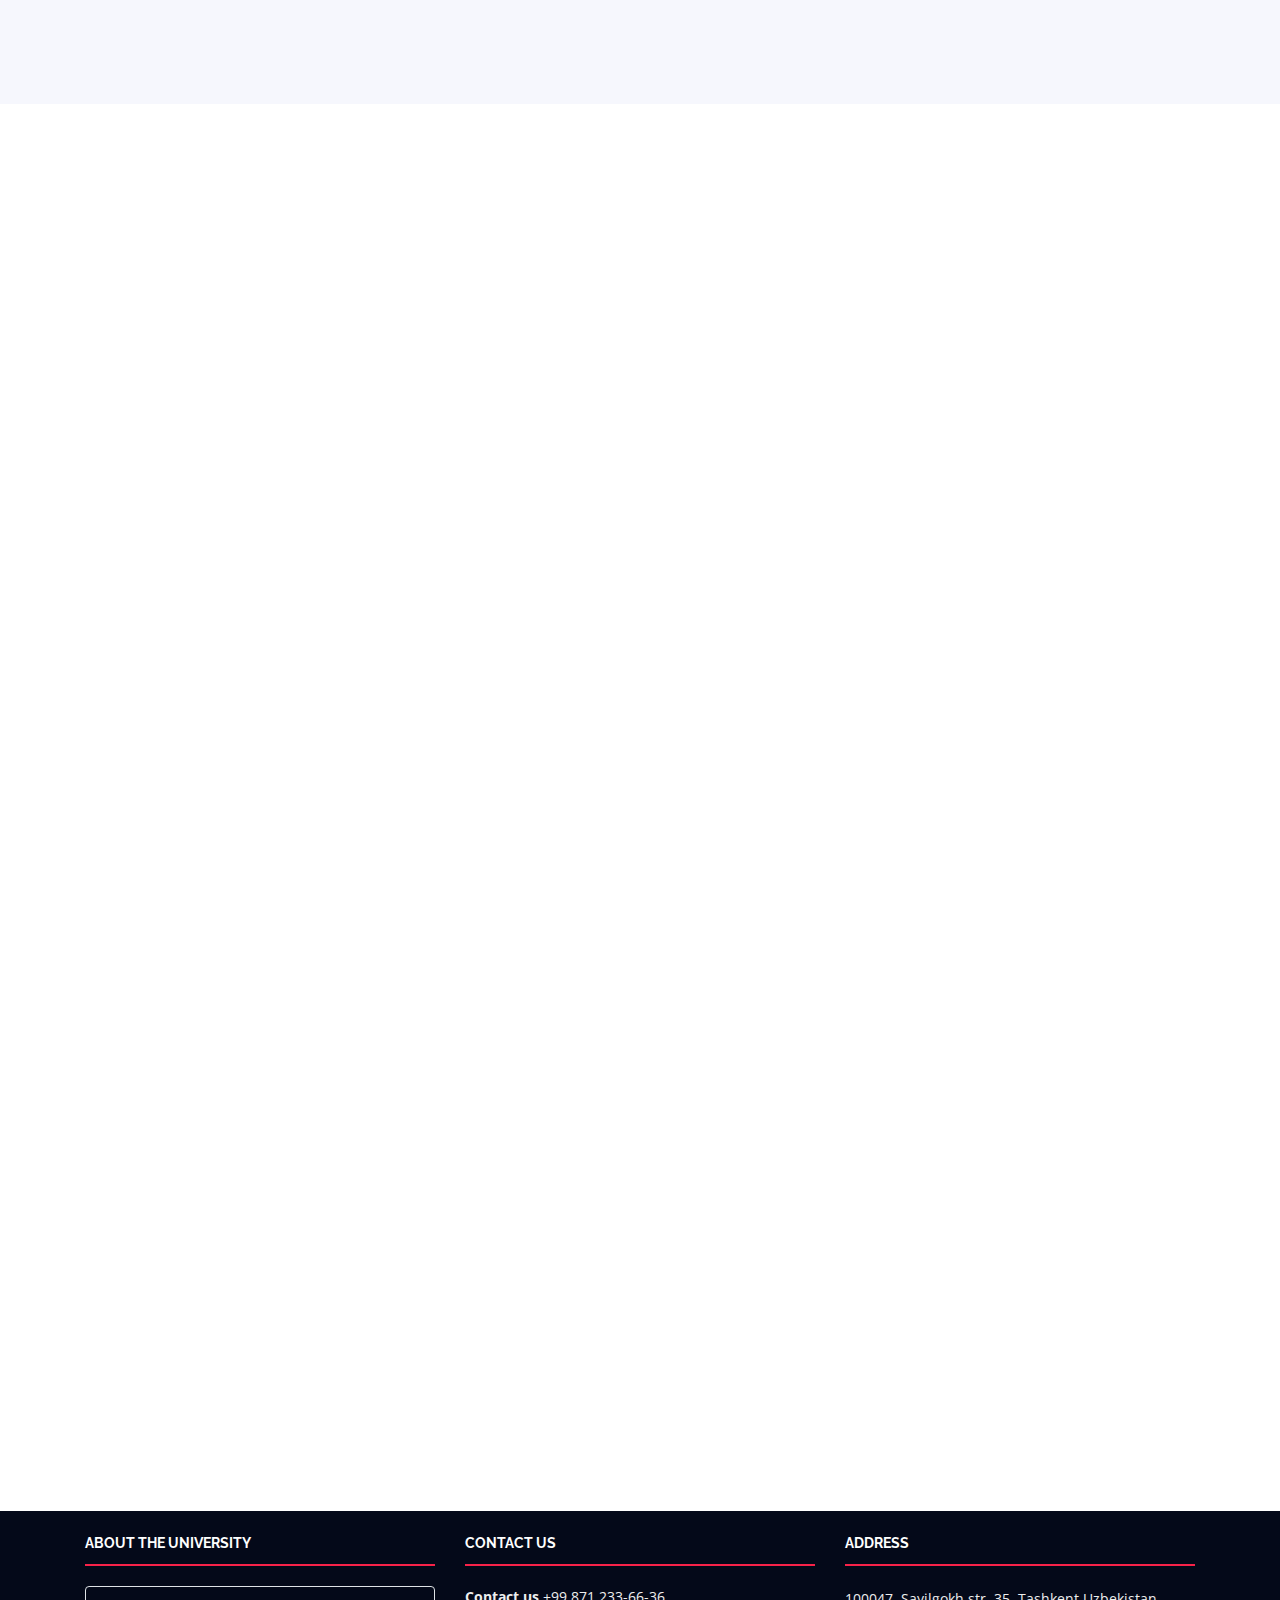
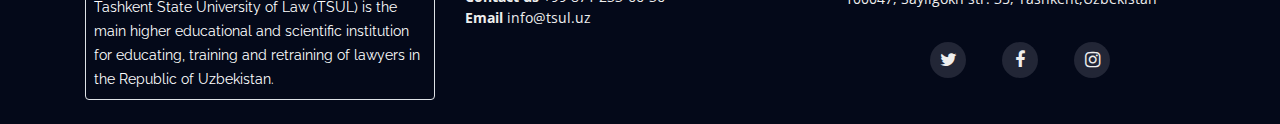
==== commit 1346d86d: "All is ready" ====
--- a/index.html
+++ b/index.html
@@ -56,7 +56,7 @@
 
           <li><select class="rounded bg-transparent border-0 text-white"  aria-label="Default select example" onchange="changeLang(this.value)" id="selectLanguage">
             <option class=" rounded bg-danger" value="uz">O'zbek</option>
-            <option class=" rounded bg-danger" value="ru">Russian</option>
+            <option class=" rounded bg-danger" value="ru">Pусский</option>
             <option class=" rounded bg-danger" value="en">English</option>
           </select></li>
 
@@ -68,7 +68,7 @@
   <!-- ======= Intro Section ======= -->
   <section id="intro">
     <div class="intro-container" data-aos="zoom-in" data-aos-delay="100">
-      <h1 class="mb-4 pb-0" id="holidayBigtext">Tashkent State University of Law<br>is 30 years old</h1>
+      <h1 style="font-family: Arial, Helvetica, sans-serif;" class="mb-4 pb-0" id="holidayBigtext">Tashkent State University of Law<br>is 30 years old</h1>
       <p class="mb-4 pb-0" id="holidayDate">16-17 September, Hyatt Regency, Tashkent</p>
       <a href="https://www.youtube.com/watch?v=pQNcN8_M3XE" class="venobox play-btn mb-4" data-vbtype="video" data-autoplay="true"></a>
       <a href="#about" class="about-btn scrollto" id="aboutTheEvent">About The Event</a>
@@ -241,7 +241,7 @@
             <a class="nav-link active" onclick="localStorage.setItem('part',1)" href="#day-1" role="tab" data-toggle="tab">Part 1</a>
           </li>
           <li class="nav-item">
-            <a class="nav-link" onclick="localStorage.setItem('part',2)" href="#day-2" role="tab" data-toggle="tab">Part 2</a>
+            <a class="nav-link" onclick="localStorage.setItem('part',2)" href="#part2" role="tab" data-toggle="tab">Part 2</a>
           </li>
         </ul>
 
@@ -253,32 +253,52 @@
           <!-- Schdule Day 1 -->
           <div role="tabpanel" class="col-lg-9 tab-pane fade show active" id="day-1">
 
-            <a href="speaker_speech.html" class="row schedule-item">
-              <div class="col-md-2"><time>00:00 AM</time></div>
-              <div class="col-md-10">
-                <h4>Registration</h4>
-                <p>00::00</p>
-              </div>
-            </a>        
-         
-
-            <a href="speaker_speech.html" class="row schedule-item">
-              <div class="col-md-2"><time>00:00 AM</time></div>
-              <div class="col-md-10">
-                <div class="speaker">
-                  <img style="width: 44px !important; height: 44px; !important" src="./assets/img/speaker_speevh.png" alt="Brenden Legros">
-                </div>
-                <h4>Unknown<span>Unknown</span></h4>
-                <p>Unknown</p>
-              </div>
-            </a>          
+<!--            <a href="speaker_speech.html" class="row schedule-item">-->
+<!--              <div class="col-md-2"><time>00:00 AM</time></div>-->
+<!--              <div class="col-md-10">-->
+<!--                <h4>Registration</h4>-->
+<!--                <p>00::00</p>-->
+<!--              </div>-->
+<!--            </a>        -->
+<!--         -->
+
+<!--            <a href="speaker_speech.html" class="row schedule-item">-->
+<!--              <div class="col-md-2"><time>00:00 AM</time></div>-->
+<!--              <div class="col-md-10">-->
+<!--                <div class="speaker">-->
+<!--                  <img style="width: 44px !important; height: 44px; !important" src="./assets/img/speaker_speevh.png" alt="Brenden Legros">-->
+<!--                </div>-->
+<!--                <h4>Unknown<span>Unknown</span></h4>-->
+<!--                <p>Unknown</p>-->
+<!--              </div>-->
+<!--            </a>          -->
 
           </div>
           <!-- End Schdule Day 1 -->
 
           <!-- Schdule Day 2 -->
-          <div role="tabpanel" class="col-lg-9  tab-pane fade" id="day-2">
-
+          <div role="tabpanel" class="col-lg-9  tab-pane fade" id="part2">
+
+            <ul class="nav nav-tabs" role="tablist" data-aos="fade-up" data-aos-delay="100">
+              <li class="nav-item">
+                <a class="nav-link active" onclick="localStorage.setItem('part',1)" href="#chapter1" role="tab" data-toggle="tab" id="chapOne">Chapter 1</a>
+              </li>
+              <li class="nav-item">
+                <a class="nav-link" onclick="localStorage.setItem('part',2)" href="#chapter2" role="tab" data-toggle="tab" id="chapTwo">Chapter 2</a>
+              </li>
+              <li class="nav-item my-2">
+                <a class="nav-link" onclick="localStorage.setItem('part',2)" href="#chapter3" role="tab" data-toggle="tab" id="chapThree">Chapter 3</a>
+              </li>
+              <li class="nav-item my-2">
+                <a class="nav-link" onclick="localStorage.setItem('part',2)" href="#chapter4" role="tab" data-toggle="tab" id="chapFour">Chapter 4</a>
+              </li>
+            </ul>
+            <div class="tab-content row justify-content-center" data-aos="fade-up" data-aos-delay="200">
+            <div role="tabpanel" class="col-lg-12  tab-pane fade show active" id="chapter1">1</div>
+            <div role="tabpanel" class="col-lg-12  tab-pane fade" id="chapter2">2</div>
+            <div role="tabpanel" class="col-lg-12  tab-pane fade" id="chapter3">3</div>
+            <div role="tabpanel" class="col-lg-12  tab-pane fade" id="chapter4">4</div>
+            </div>
             <!-- <a href="speaker_speech.html" class="row schedule-item">
               <div class="col-md-2"><time>09:30 AM</time></div>
               <div class="col-md-10">
@@ -737,15 +757,6 @@
       localStorage.setItem("schedule-id",id)
     }
 
-    $(document).ready(()=>{
-      $("#day-1").click(()=>{
-        localStorage.setItem("part",1)
-      });
-      $("#day-2").click(()=>{
-        console.log("sdfsdfsdfsd")
-        localStorage.setItem("part",2)
-      });
-    })
   </script>
 
 </body>
--- a/assets/css/style.css
+++ b/assets/css/style.css
@@ -13,6 +13,9 @@
   color: white;
 }
 
+.chapterBg{
+  background-color:#0B112643 !important;
+}
 body {
   background: #fff;
   color: #2f3138;
@@ -748,7 +751,7 @@
 @media screen and (max-width: 992px) {
   .speaker{
     text-align: center;
-    height: 200px;
+    height: auto;
     width: 100%;
   }
   .speaker img{
